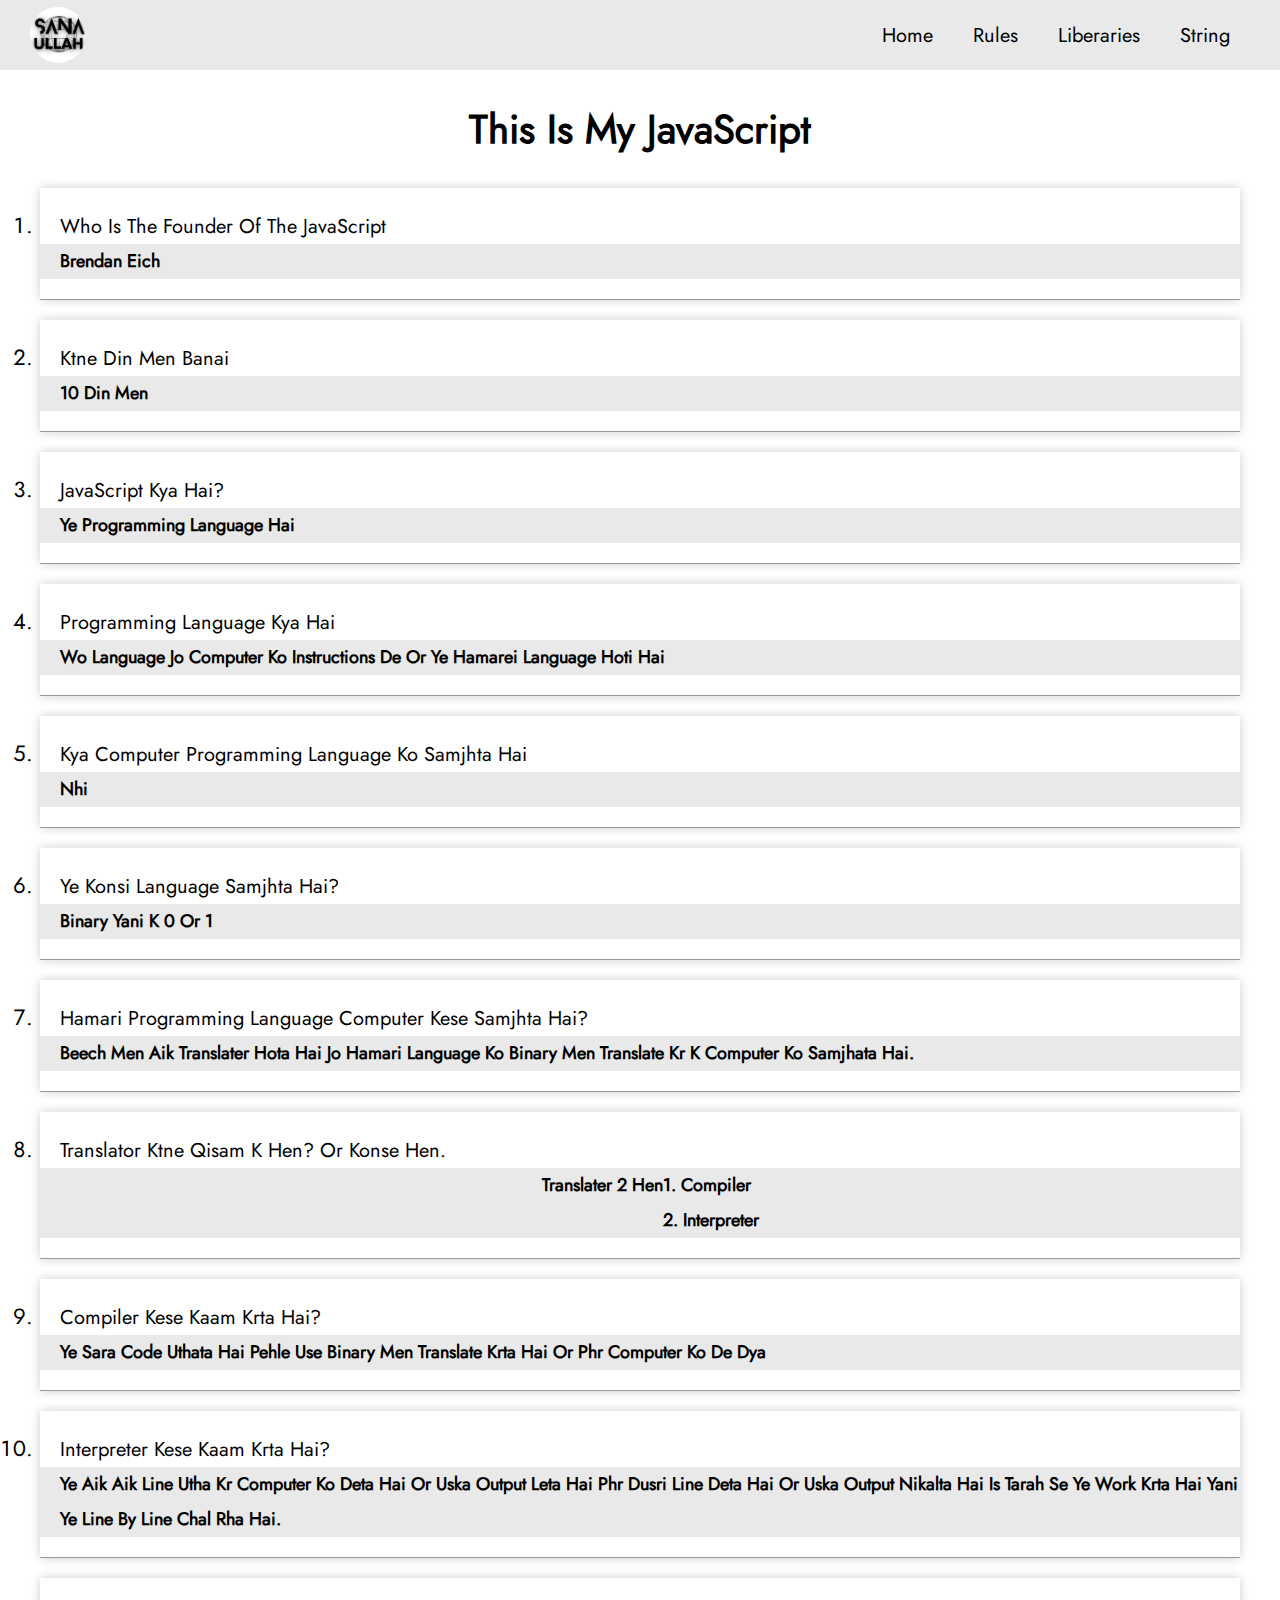
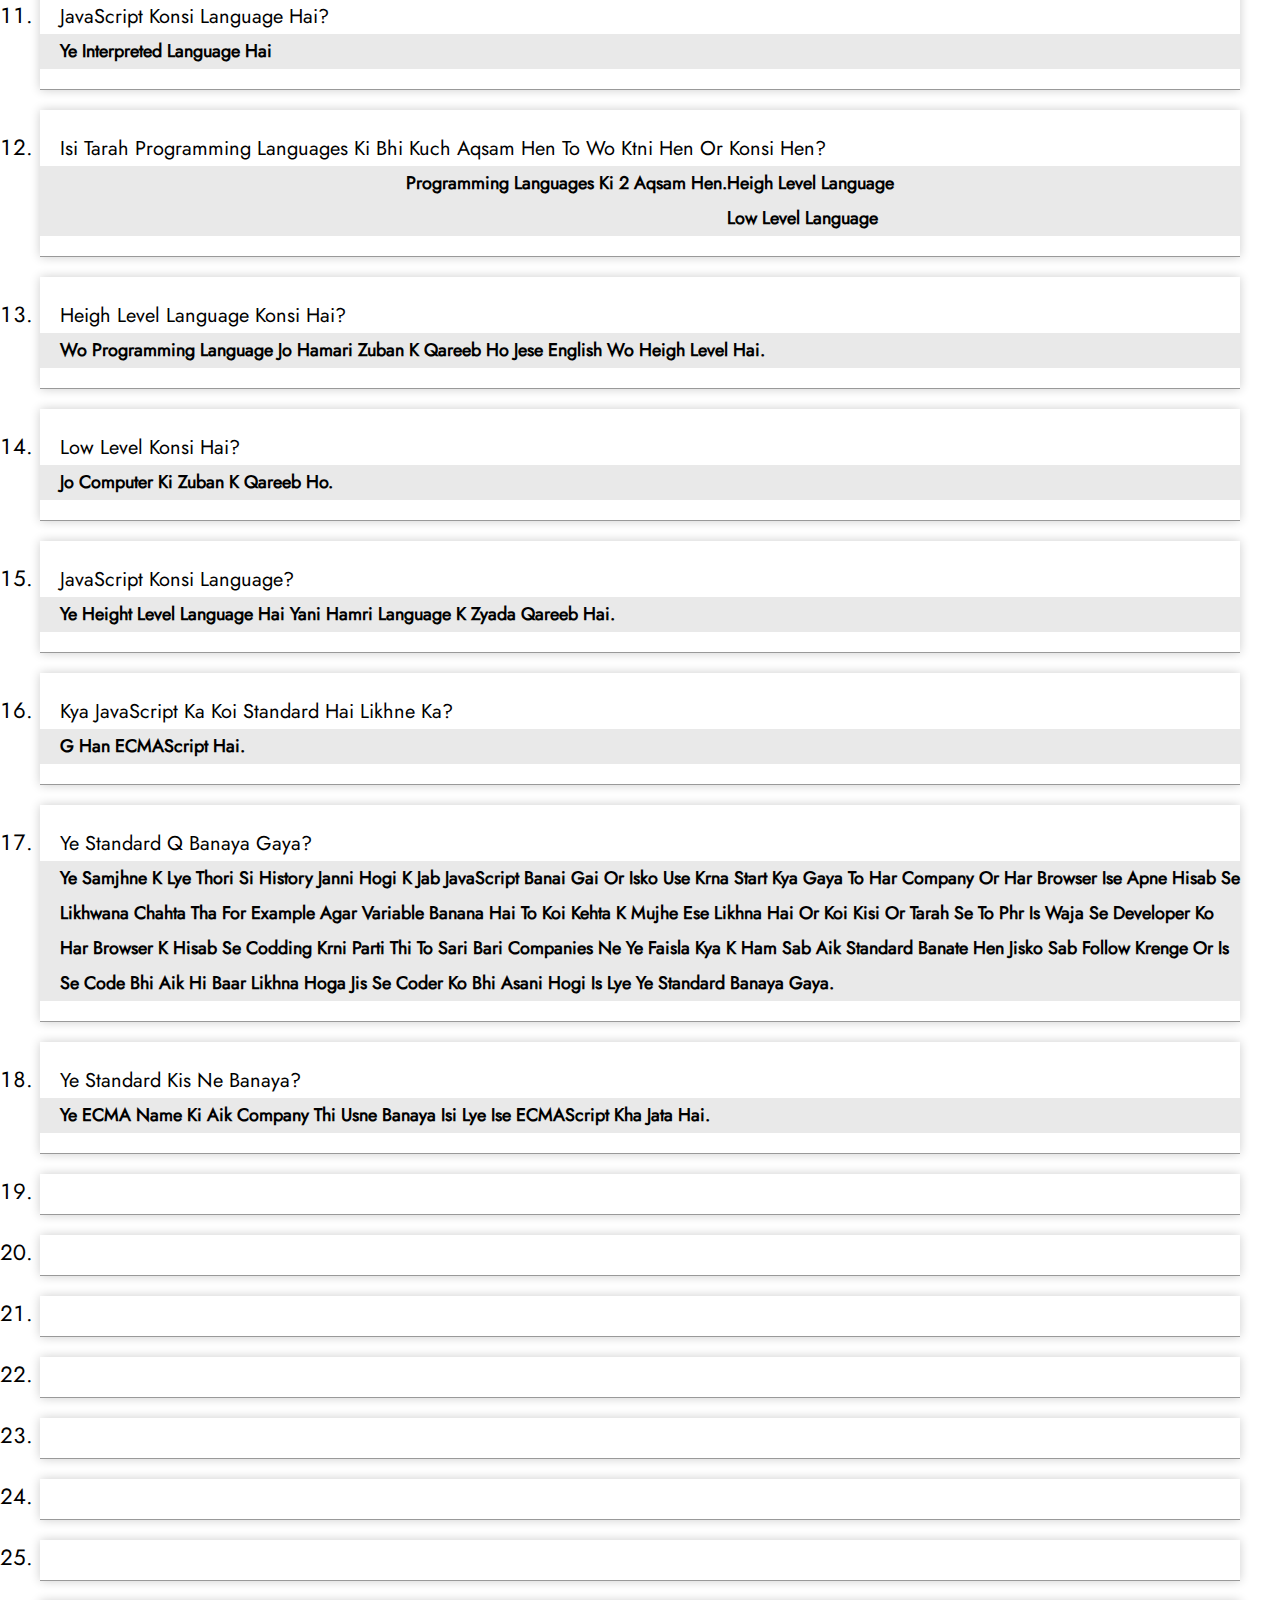
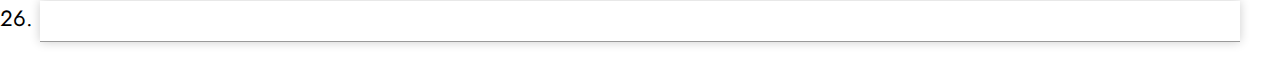
==== index.html @ 21ee065d "the structure of rules page is changed" ====
<!DOCTYPE html>
<html>
  <head>
    <meta charset="utf-8" />
    <meta name="viewport" content="width=device-width, initial-scale=1" />
    <title>My JavaScript</title>
    <!--!=== facicon link ===-->
    <link
      rel="shortcut icon"
      href="./assets/images/favIcon2.png"
      type="image/x-icon"
    />

    <!--!=== fontawesome cdn link ===-->
    <link
      rel="stylesheet"
      href="https://cdnjs.cloudflare.com/ajax/libs/font-awesome/6.5.1/css/all.min.css"
      integrity="sha512-DTOQO9RWCH3ppGqcWaEA1BIZOC6xxalwEsw9c2QQeAIftl+Vegovlnee1c9QX4TctnWMn13TZye+giMm8e2LwA=="
      crossorigin="anonymous"
      referrerpolicy="no-referrer"
    />
    <!--!=== style sheets link ===-->
    <link rel="stylesheet" href="./assets/style.css" />
    <link rel="stylesheet" href="./assets/responsive.css" />
  </head>
  <body>
    <!--!====== header section starts =====-->
    <header class="header p-relative d-flex jc-between al-center">
      <!--todo=== logo ===-->
      <div class="logo">
        <img
          src="./assets/images/logo.png"
          alt="this is my javasript website's logo"
          width="100% "
          height="100%"
        />
      </div>
      <!--todo=== toggle btns ===-->
      <div class="toggle-btns d-none">
        <i class="d-none fa-solid fa-bars menu-bar"></i>
        <i class="d-none fa-solid fa-xmark cancel-btn"></i>
      </div>
      <!--todo=== navbar links ===-->
      <nav class="navbar d-flex jc-center al-center">
        <a class="d-flex al-center jc-center" href="./index.html">home</a>
        <a class="d-flex al-center jc-center" href="./rules.html">rules</a>
        <a class="d-flex al-center jc-center" href="./liberaries.html"
          >liberaries</a
        >
        <a class="d-flex al-center jc-center" href="./string.html">String</a>
      </nav>
    </header>
    <!--!====== next section starts =====-->
    <main class="main-container">
      <h1 class="txt-center">This is My JavaScript</h1>

      <ol>
        <!--!== question 1 ===-->

        <li class="br-radius-6">
          <p class="d-flex al-center question">
            Who is the founder of the JavaScript
          </p>
          <p class="d-flex al-center answer"><strong>brendan eich</strong></p>
        </li>

        <!--!== question 2 ===-->
        <li class="br-radius-6">
          <p class="question d-flex al-center">ktne din men banai</p>
          <p class="answer d-flex al-center">10 din men</p>
        </li>

        <!--!== question 3 ===-->
        <li class="br-radius-6">
          <p class="question d-flex al-center">JavaScript kya hai?</p>
          <p class="answer d-flex al-center">ye programming language hai</p>
        </li>

        <!--!== question 4 ===-->
        <li class="br-radius-6">
          <p class="question d-flex al-center">programming language kya hai</p>
          <p class="answer d-flex al-center">
            wo language jo computer ko instructions de or ye hamarei language
            hoti hai
          </p>
        </li>

        <!--!== question 5 ===-->
        <li class="br-radius-6">
          <p class="question d-flex al-center">
            kya computer programming language ko samjhta hai
          </p>
          <p class="answer d-flex al-center">nhi</p>
        </li>

        <!--!== question 6 ===-->
        <li class="br-radius-6">
          <p class="question d-flex al-center">
            ye konsi language samjhta hai?
          </p>
          <p class="answer d-flex al-center">binary yani k 0 or 1</p>
        </li>

        <!--!== question 7 ===-->
        <li class="br-radius-6">
          <p class="question d-flex al-center">
            hamari programming language computer kese samjhta hai?
          </p>
          <p class="answer d-flex al-center">
            beech men aik translater hota hai jo hamari language ko binary men
            translate kr k computer ko samjhata hai.
          </p>
        </li>

        <!--!== question 8 ===-->
        <li class="br-radius-6">
          <p class="question d-flex al-center">
            translator ktne qisam k hen? or konse hen.
          </p>
          <p class="answer d-flex jc-center dir-col">
            <span>translater 2 hen</span>
            1. compiler<br />
            2. interpreter
          </p>
        </li>

        <!--!== question 9 ===-->
        <li class="br-radius-6">
          <p class="question d-flex al-center">compiler kese kaam krta hai?</p>
          <p class="answer d-flex al-center">
            ye sara code uthata hai pehle use binary men translate krta hai or
            phr computer ko de dya
          </p>
        </li>

        <!--!== question 10 ===-->
        <li class="br-radius-6">
          <p class="question d-flex al-center">
            interpreter kese kaam krta hai?
          </p>
          <p class="answer d-flex al-center">
            ye aik aik line utha kr computer ko deta hai or uska output leta hai
            phr dusri line deta hai or uska output nikalta hai is tarah se ye
            work krta hai yani ye line by line chal rha hai.
          </p>
        </li>

        <!--!== question 11 ===-->
        <li class="br-radius-6">
          <p class="question d-flex al-center">
            JavaScript konsi language hai?
          </p>
          <p class="answer d-flex al-center">ye interpreted language hai</p>
        </li>

        <!--!== question 12 ===-->
        <li class="br-radius-6">
          <p class="question d-flex al-center">
            isi tarah programming languages ki bhi kuch aqsam hen to wo ktni hen
            or konsi hen?
          </p>
          <p class="answer d-flex jc-center dir-col">
            <span>programming languages ki 2 aqsam hen.</span>
            heigh level language<br />
            low level language
          </p>
        </li>

        <!--!== question 13 ===-->
        <li class="br-radius-6">
          <p class="question d-flex al-center">
            heigh level language konsi hai?
          </p>
          <p class="answer d-flex al-center">
            wo programming language jo hamari zuban k qareeb ho jese english wo
            heigh level hai.
          </p>
        </li>

        <!--!== question 14 ===-->
        <li class="br-radius-6">
          <p class="question d-flex al-center">low level konsi hai?</p>
          <p class="answer d-flex al-center">
            jo computer ki zuban k qareeb ho.
          </p>
        </li>

        <!--!== question 15 ===-->
        <li class="br-radius-6">
          <p class="question d-flex al-center">JavaScript konsi language?</p>
          <p class="answer d-flex al-center">
            ye height level language hai yani hamri language k zyada qareeb hai.
          </p>
        </li>

        <!--!== question 16 ===-->
        <li class="br-radius-6">
          <p class="question d-flex al-center">
            kya JavaScript ka koi standard hai likhne ka?
          </p>
          <p class="answer d-flex al-center">g han ECMAScript hai.</p>
        </li>

        <!--!== question 17 ===-->

        <li class="br-radius-6">
          <p class="question d-flex al-center">ye standard q banaya gaya?</p>
          <p class="answer d-flex al-center">
            ye samjhne k lye thori si history janni hogi k jab JavaScript banai
            gai or isko use krna start kya gaya to har company or har browser
            ise apne hisab se likhwana chahta tha for example agar variable
            banana hai to koi kehta k mujhe ese likhna hai or koi kisi or tarah
            se to phr is waja se developer ko har browser k hisab se codding
            krni parti thi to sari bari companies ne ye faisla kya k ham sab aik
            standard banate hen jisko sab follow krenge or is se code bhi aik hi
            baar likhna hoga jis se coder ko bhi asani hogi is lye ye standard
            banaya gaya.
          </p>
        </li>

        <!--!== question 18 ===-->
        <li class="br-radius-6">
          <p class="question d-flex al-center">ye standard kis ne banaya?</p>
          <p class="answer d-flex al-center">
            ye ECMA name ki aik company thi usne banaya isi lye ise ECMAScript
            kha jata hai.
          </p>
        </li>

        <!--!== question 19 ===-->
        <li class="br-radius-6">
          <p class="question d-flex al-center"></p>
          <p class="answer d-flex al-center"></p>
        </li>

        <!--!== question 20 ===-->
        <li class="br-radius-6">
          <p class="question d-flex al-center"></p>
          <p class="answer d-flex al-center"></p>
        </li>

        <!--!== question 21 ===-->
        <li class="br-radius-6">
          <p class="question d-flex al-center"></p>
          <p class="answer d-flex al-center"></p>
        </li>

        <!--!== question 22 ===-->
        <li class="br-radius-6">
          <p class="question d-flex al-center"></p>
          <p class="answer d-flex al-center"></p>
        </li>

        <!--!== question 23 ===-->
        <li class="br-radius-6">
          <p class="question d-flex al-center"></p>
          <p class="answer d-flex al-center"></p>
        </li>

        <!--!== question 24 ===-->
        <li class="br-radius-6">
          <p class="question d-flex al-center"></p>
          <p class="answer d-flex al-center"></p>
        </li>

        <!--!== question 25 ===-->
        <li class="br-radius-6">
          <p class="question d-flex al-center"></p>
          <p class="answer d-flex al-center"></p>
        </li>

        <!--!== question 26 ===-->
        <li class="br-radius-6">
          <p class="question d-flex al-center"></p>
          <p class="answer d-flex al-center"></p>
        </li>
      </ol>
    </main>

    <!--!====== script section starts =====-->
    <script src="./assets/app.js"></script>
  </body>
</html>
---- assets/style.css ----
/*!====== base styling  ======*/
@font-face {
  font-family: "jost";
  src: url(./Jost-Regular.ttf);
}

html {
  font-size: 62.5%;
}

body {
  padding: 0 4rem;
}

* {
  margin: 0%;
  padding: 0%;
  box-sizing: border-box;
  text-decoration: none;
  scroll-behavior: smooth;
  list-style-position: outside;
  font-family: "jost";
  text-transform: capitalize;
}

/*!====== reuseable code ======*/

.d-flex {
  display: flex;
}

.jc-center {
  justify-content: center;
}
.al-center {
  align-items: center;
}

.jc-between {
  justify-content: space-between;
}

.txt-center {
  text-align: center;
}

.d-none {
  display: none;
}

.p-relative {
  position: relative;
}

.main-container {
  margin-top: 10rem;
}

h1 {
  font-size: 4rem;
  margin-bottom: 3rem;
}

a {
  height: 100%;
  color: #000;
  font-size: 2rem;
  padding: 0 2rem;
}

a:hover {
  background-color: rgba(200, 200, 200, 0.4);
}

ul > li,
dd,
.header {
  background-color: Rgb(233, 233, 233);
}

/*!====== header styling starts ======*/
.header {
  position: fixed;
  top: 0%;
  left: 0%;
  width: 100%;
  height: 7rem;
  padding: 0 3rem;
  z-index: 1;
}

.logo {
  height: 80%;
  background: transparent;
  overflow: hidden;
  border-radius: 50%;
  -webkit-border-radius: 50%;
  -moz-border-radius: 50%;
  -ms-border-radius: 50%;
  -o-border-radius: 50%;
}

.toggle-btns {
  font-size: 2rem;
  cursor: pointer;
}

.navbar {
  overflow-x: hidden;
  height: 100%;
}

/*!====== main content styling  ======*/
/*?=== questions ===*/

ol > li,
dt,
dd {
  box-shadow: 0 0 10px rgba(0, 0, 0, 0.2);
  line-height: 35px;
  padding: 2rem 0rem;
  margin-bottom: 2rem;
  border-bottom: 1px solid rgba(0, 0, 0, 0.4);
}

dt {
  font-weight: bold;
  font-size: 2.5rem;
  margin: 0;
}

dd {
  background-color: rgba(200, 200, 200, 0.1);
  padding: 1rem 0 0 0;
}
ol li,
dd {
  font-size: 2.2rem;
}
/*?=== answers ===*/
ul > li,
dd {
  font-size: 1.8rem;
  border-bottom: 1px solid rgba(0, 0, 0, 0.2);
  font-weight: 600;
  padding: 1rem;
  margin-top: 1rem;
  list-style: none;
}
ul > li:last-child {
  border: none;
}

.wrapper {
  box-shadow: 0 0 10px rgba(0, 0, 0, 0.2);
  padding: 1rem 2rem;
}

.question {
  font-size: 2rem;
}
.answer {
  font-size: 1.8rem;
  font-weight: bold;
  background-color: Rgb(233, 233, 233);
}

.question,
.answer {
  padding-left: 2rem;
}
---- assets/responsive.css ----
@media (width <= 860px) {
  .header,
  .navbar {
    background-color: rgba(230, 230, 230, 1);
  }
  .toggle-btns,
  .menu-bar {
    display: block;
  }
  .show .menu-bar {
    display: none;
  }
  .show .cancel-btn {
    display: block;
  }
  .navbar {
    border-top: 1px solid rgba(0, 0, 0, 0.2);
    position: absolute;
    top: 7rem;
    right: 0%;
    width: 0%;
    height: calc(100vh - 7rem);
    flex-direction: column;
    align-items: start;
    justify-content: start;
    overflow-y: scroll;
    transition: all 0.2s linear;
    -webkit-transition: all 0.2s linear;
    -moz-transition: all 0.2s linear;
    -ms-transition: all 0.2s linear;
    -o-transition: all 0.2s linear;
  }

  .show .navbar {
    width: 50%;
  }

  .navbar a {
    white-space: nowrap;
    justify-content: start;
    width: 100%;
    height: auto;
    padding: 1rem 2rem;
    border-bottom: 1px solid rgba(0, 0, 0, 0.2);
  }
}

@media (width <= 530px) {
  .show .navbar {
    width: 70%;
  }
  h1 {
    font-size: 3rem;
  }
}

@media (width <= 360px) {
  .show .navbar {
    width: 90%;
  }
}
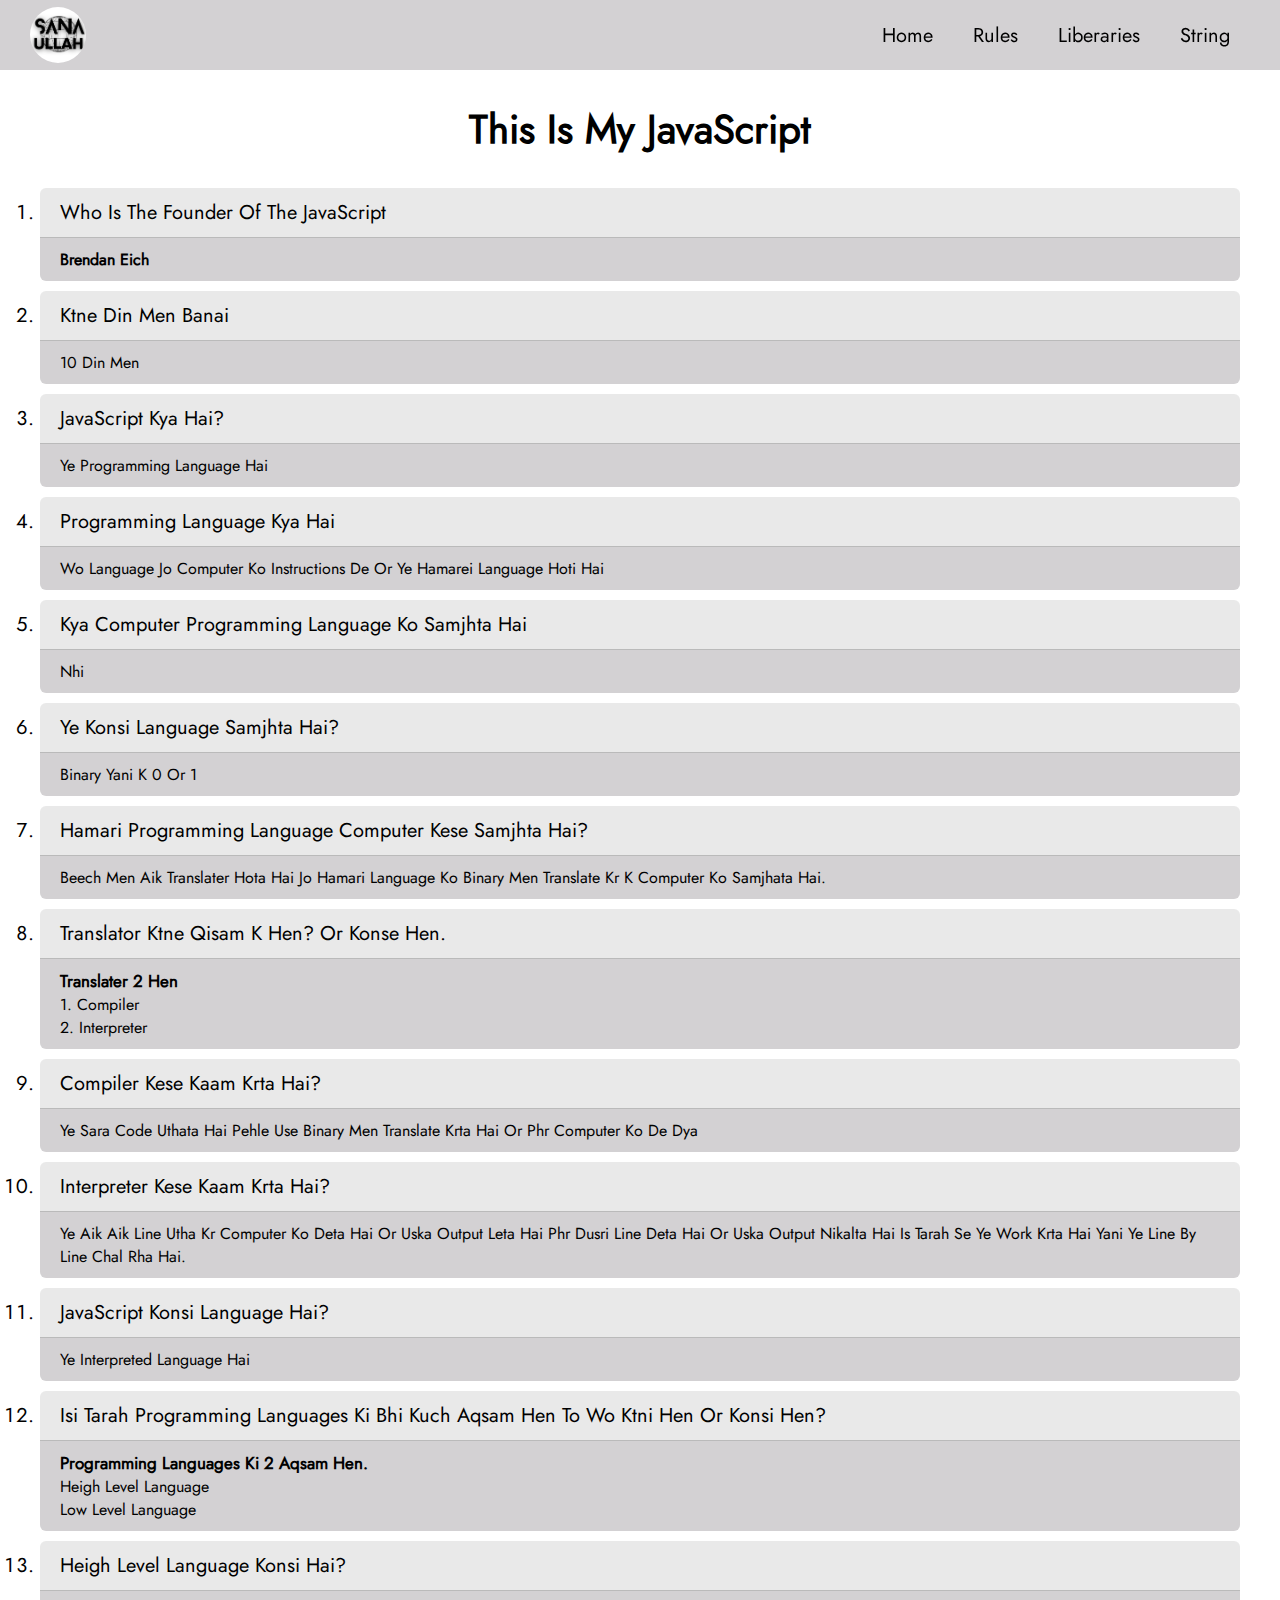
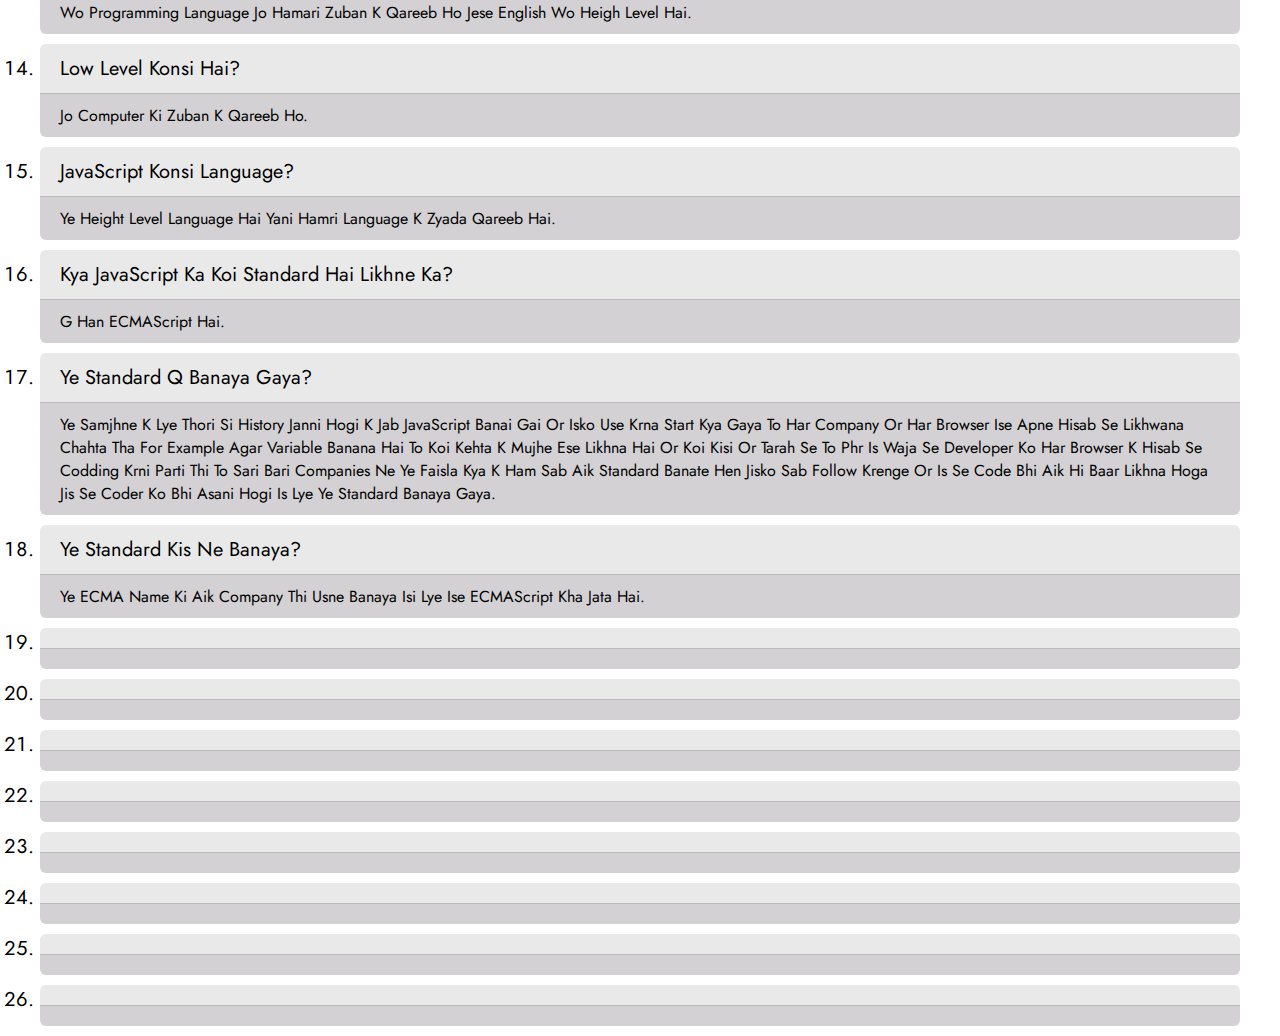
==== commit a6296605: "border radius class is removed from lists and has added to the question and answer class by css" ====
--- a/index.html
+++ b/index.html
@@ -57,7 +57,7 @@
       <ol>
         <!--!== question 1 ===-->
 
-        <li class="br-radius-6">
+        <li>
           <p class="d-flex al-center question">
             Who is the founder of the JavaScript
           </p>
@@ -65,19 +65,19 @@
         </li>
 
         <!--!== question 2 ===-->
-        <li class="br-radius-6">
+        <li>
           <p class="question d-flex al-center">ktne din men banai</p>
           <p class="answer d-flex al-center">10 din men</p>
         </li>
 
         <!--!== question 3 ===-->
-        <li class="br-radius-6">
+        <li>
           <p class="question d-flex al-center">JavaScript kya hai?</p>
           <p class="answer d-flex al-center">ye programming language hai</p>
         </li>
 
         <!--!== question 4 ===-->
-        <li class="br-radius-6">
+        <li>
           <p class="question d-flex al-center">programming language kya hai</p>
           <p class="answer d-flex al-center">
             wo language jo computer ko instructions de or ye hamarei language
@@ -86,7 +86,7 @@
         </li>
 
         <!--!== question 5 ===-->
-        <li class="br-radius-6">
+        <li>
           <p class="question d-flex al-center">
             kya computer programming language ko samjhta hai
           </p>
@@ -94,7 +94,7 @@
         </li>
 
         <!--!== question 6 ===-->
-        <li class="br-radius-6">
+        <li>
           <p class="question d-flex al-center">
             ye konsi language samjhta hai?
           </p>
@@ -102,7 +102,7 @@
         </li>
 
         <!--!== question 7 ===-->
-        <li class="br-radius-6">
+        <li>
           <p class="question d-flex al-center">
             hamari programming language computer kese samjhta hai?
           </p>
@@ -113,7 +113,7 @@
         </li>
 
         <!--!== question 8 ===-->
-        <li class="br-radius-6">
+        <li>
           <p class="question d-flex al-center">
             translator ktne qisam k hen? or konse hen.
           </p>
@@ -125,7 +125,7 @@
         </li>
 
         <!--!== question 9 ===-->
-        <li class="br-radius-6">
+        <li>
           <p class="question d-flex al-center">compiler kese kaam krta hai?</p>
           <p class="answer d-flex al-center">
             ye sara code uthata hai pehle use binary men translate krta hai or
@@ -134,7 +134,7 @@
         </li>
 
         <!--!== question 10 ===-->
-        <li class="br-radius-6">
+        <li>
           <p class="question d-flex al-center">
             interpreter kese kaam krta hai?
           </p>
@@ -146,7 +146,7 @@
         </li>
 
         <!--!== question 11 ===-->
-        <li class="br-radius-6">
+        <li>
           <p class="question d-flex al-center">
             JavaScript konsi language hai?
           </p>
@@ -154,7 +154,7 @@
         </li>
 
         <!--!== question 12 ===-->
-        <li class="br-radius-6">
+        <li>
           <p class="question d-flex al-center">
             isi tarah programming languages ki bhi kuch aqsam hen to wo ktni hen
             or konsi hen?
@@ -167,7 +167,7 @@
         </li>
 
         <!--!== question 13 ===-->
-        <li class="br-radius-6">
+        <li>
           <p class="question d-flex al-center">
             heigh level language konsi hai?
           </p>
@@ -178,7 +178,7 @@
         </li>
 
         <!--!== question 14 ===-->
-        <li class="br-radius-6">
+        <li>
           <p class="question d-flex al-center">low level konsi hai?</p>
           <p class="answer d-flex al-center">
             jo computer ki zuban k qareeb ho.
@@ -186,7 +186,7 @@
         </li>
 
         <!--!== question 15 ===-->
-        <li class="br-radius-6">
+        <li>
           <p class="question d-flex al-center">JavaScript konsi language?</p>
           <p class="answer d-flex al-center">
             ye height level language hai yani hamri language k zyada qareeb hai.
@@ -194,7 +194,7 @@
         </li>
 
         <!--!== question 16 ===-->
-        <li class="br-radius-6">
+        <li>
           <p class="question d-flex al-center">
             kya JavaScript ka koi standard hai likhne ka?
           </p>
@@ -203,7 +203,7 @@
 
         <!--!== question 17 ===-->
 
-        <li class="br-radius-6">
+        <li>
           <p class="question d-flex al-center">ye standard q banaya gaya?</p>
           <p class="answer d-flex al-center">
             ye samjhne k lye thori si history janni hogi k jab JavaScript banai
@@ -219,7 +219,7 @@
         </li>
 
         <!--!== question 18 ===-->
-        <li class="br-radius-6">
+        <li>
           <p class="question d-flex al-center">ye standard kis ne banaya?</p>
           <p class="answer d-flex al-center">
             ye ECMA name ki aik company thi usne banaya isi lye ise ECMAScript
@@ -228,49 +228,49 @@
         </li>
 
         <!--!== question 19 ===-->
-        <li class="br-radius-6">
+        <li>
           <p class="question d-flex al-center"></p>
           <p class="answer d-flex al-center"></p>
         </li>
 
         <!--!== question 20 ===-->
-        <li class="br-radius-6">
+        <li>
           <p class="question d-flex al-center"></p>
           <p class="answer d-flex al-center"></p>
         </li>
 
         <!--!== question 21 ===-->
-        <li class="br-radius-6">
+        <li>
           <p class="question d-flex al-center"></p>
           <p class="answer d-flex al-center"></p>
         </li>
 
         <!--!== question 22 ===-->
-        <li class="br-radius-6">
+        <li>
           <p class="question d-flex al-center"></p>
           <p class="answer d-flex al-center"></p>
         </li>
 
         <!--!== question 23 ===-->
-        <li class="br-radius-6">
+        <li>
           <p class="question d-flex al-center"></p>
           <p class="answer d-flex al-center"></p>
         </li>
 
         <!--!== question 24 ===-->
-        <li class="br-radius-6">
+        <li>
           <p class="question d-flex al-center"></p>
           <p class="answer d-flex al-center"></p>
         </li>
 
         <!--!== question 25 ===-->
-        <li class="br-radius-6">
+        <li>
           <p class="question d-flex al-center"></p>
           <p class="answer d-flex al-center"></p>
         </li>
 
         <!--!== question 26 ===-->
-        <li class="br-radius-6">
+        <li>
           <p class="question d-flex al-center"></p>
           <p class="answer d-flex al-center"></p>
         </li>
--- a/assets/style.css
+++ b/assets/style.css
@@ -2,6 +2,12 @@
 @font-face {
   font-family: "jost";
   src: url(./Jost-Regular.ttf);
+}
+
+:root {
+  --mainColor1: Rgb(233, 233, 233);
+  --mainColor2: rgba(192, 190, 192, 0.7);
+  --lightBg: rgba(200, 200, 200, 0.1);
 }
 
 html {
@@ -18,7 +24,6 @@
   box-sizing: border-box;
   text-decoration: none;
   scroll-behavior: smooth;
-  list-style-position: outside;
   font-family: "jost";
   text-transform: capitalize;
 }
@@ -38,6 +43,10 @@
 
 .jc-between {
   justify-content: space-between;
+}
+
+.dir-col {
+  flex-direction: column;
 }
 
 .txt-center {
@@ -61,25 +70,17 @@
   margin-bottom: 3rem;
 }
 
-a {
-  height: 100%;
-  color: #000;
-  font-size: 2rem;
-  padding: 0 2rem;
-}
-
-a:hover {
-  background-color: rgba(200, 200, 200, 0.4);
-}
-
-ul > li,
-dd,
-.header {
-  background-color: Rgb(233, 233, 233);
+.br-radius-6 {
+  border-radius: 0.6rem;
+  -webkit-border-radius: 0.6rem;
+  -moz-border-radius: 0.6rem;
+  -ms-border-radius: 0.6rem;
+  -o-border-radius: 0.6rem;
 }
 
 /*!====== header styling starts ======*/
 .header {
+  background-color: var(--mainColor2);
   position: fixed;
   top: 0%;
   left: 0%;
@@ -110,62 +111,47 @@
   height: 100%;
 }
 
+a {
+  height: 100%;
+  color: #000;
+  font-size: 2rem;
+  padding: 0 2rem;
+}
+
+a:hover {
+  background-color: rgba(200, 200, 200, 0.4);
+}
+
 /*!====== main content styling  ======*/
 /*?=== questions ===*/
 
-ol > li,
-dt,
-dd {
-  box-shadow: 0 0 10px rgba(0, 0, 0, 0.2);
-  line-height: 35px;
-  padding: 2rem 0rem;
-  margin-bottom: 2rem;
-  border-bottom: 1px solid rgba(0, 0, 0, 0.4);
+ol > li {
+  font-size: 2rem;
+  margin-bottom: 1rem;
 }
 
-dt {
-  font-weight: bold;
-  font-size: 2.5rem;
-  margin: 0;
-}
-
-dd {
-  background-color: rgba(200, 200, 200, 0.1);
-  padding: 1rem 0 0 0;
-}
-ol li,
-dd {
-  font-size: 2.2rem;
-}
 /*?=== answers ===*/
-ul > li,
-dd {
-  font-size: 1.8rem;
-  border-bottom: 1px solid rgba(0, 0, 0, 0.2);
-  font-weight: 600;
-  padding: 1rem;
-  margin-top: 1rem;
-  list-style: none;
-}
-ul > li:last-child {
-  border: none;
-}
-
-.wrapper {
-  box-shadow: 0 0 10px rgba(0, 0, 0, 0.2);
-  padding: 1rem 2rem;
-}
 
 .question {
-  font-size: 2rem;
+  border-bottom: 1px solid rgba(0, 0, 0, 0.2);
+  background-color: var(--mainColor1);
+  border-top-left-radius: 0.6rem;
+  border-top-right-radius: 0.6rem;
 }
 .answer {
-  font-size: 1.8rem;
-  font-weight: bold;
-  background-color: Rgb(233, 233, 233);
+  font-size: 1.6rem;
+  background-color: var(--mainColor2);
+  border-bottom-left-radius: 0.6rem;
+  border-bottom-right-radius: 0.6rem;
 }
 
 .question,
 .answer {
-  padding-left: 2rem;
+  height: 100%;
+  padding: 1rem 2rem;
 }
+
+.answer span {
+  font-size: 1.7rem;
+  font-weight: bold;
+}
--- a/assets/responsive.css
+++ b/assets/responsive.css
@@ -46,6 +46,13 @@
 }
 
 @media (width <= 530px) {
+  body {
+    padding: 0 1rem 0 4rem;
+  }
+  ol > li {
+    font-size: 1.8rem;
+  }
+
   .show .navbar {
     width: 70%;
   }
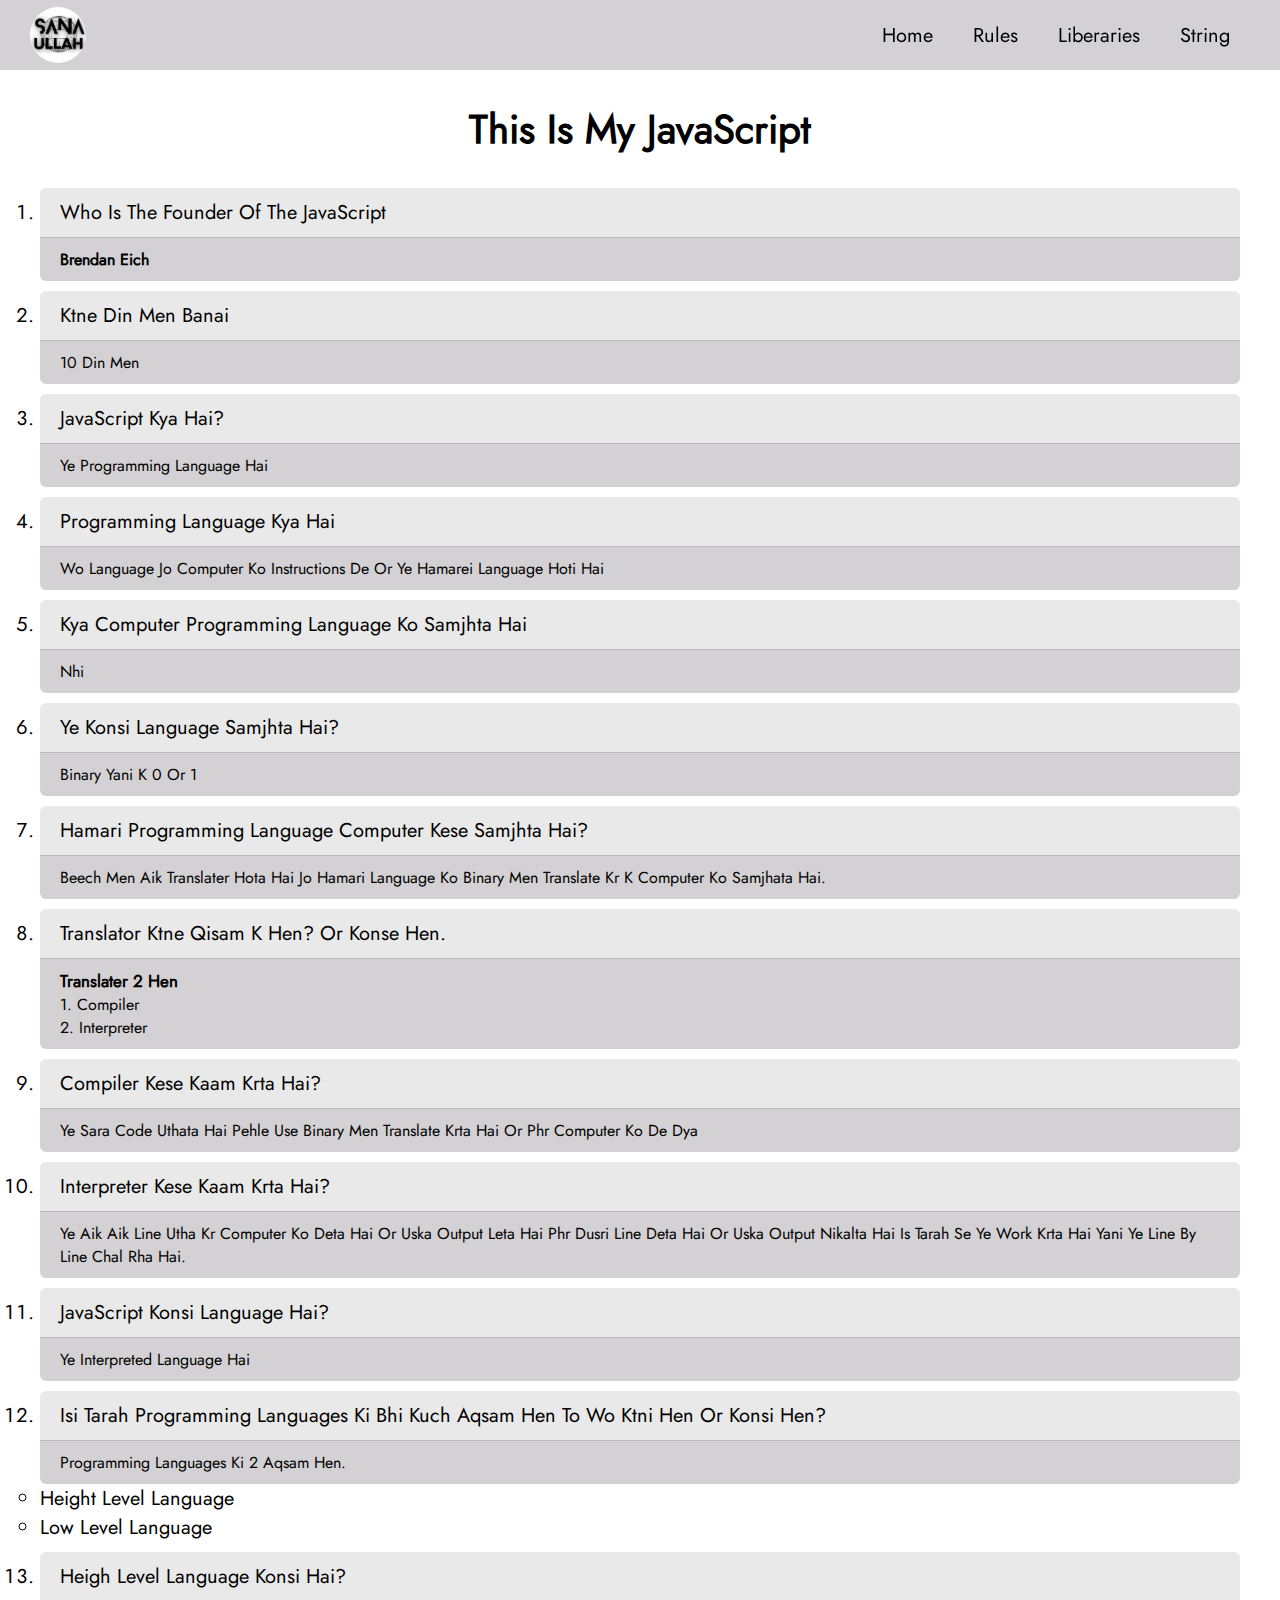
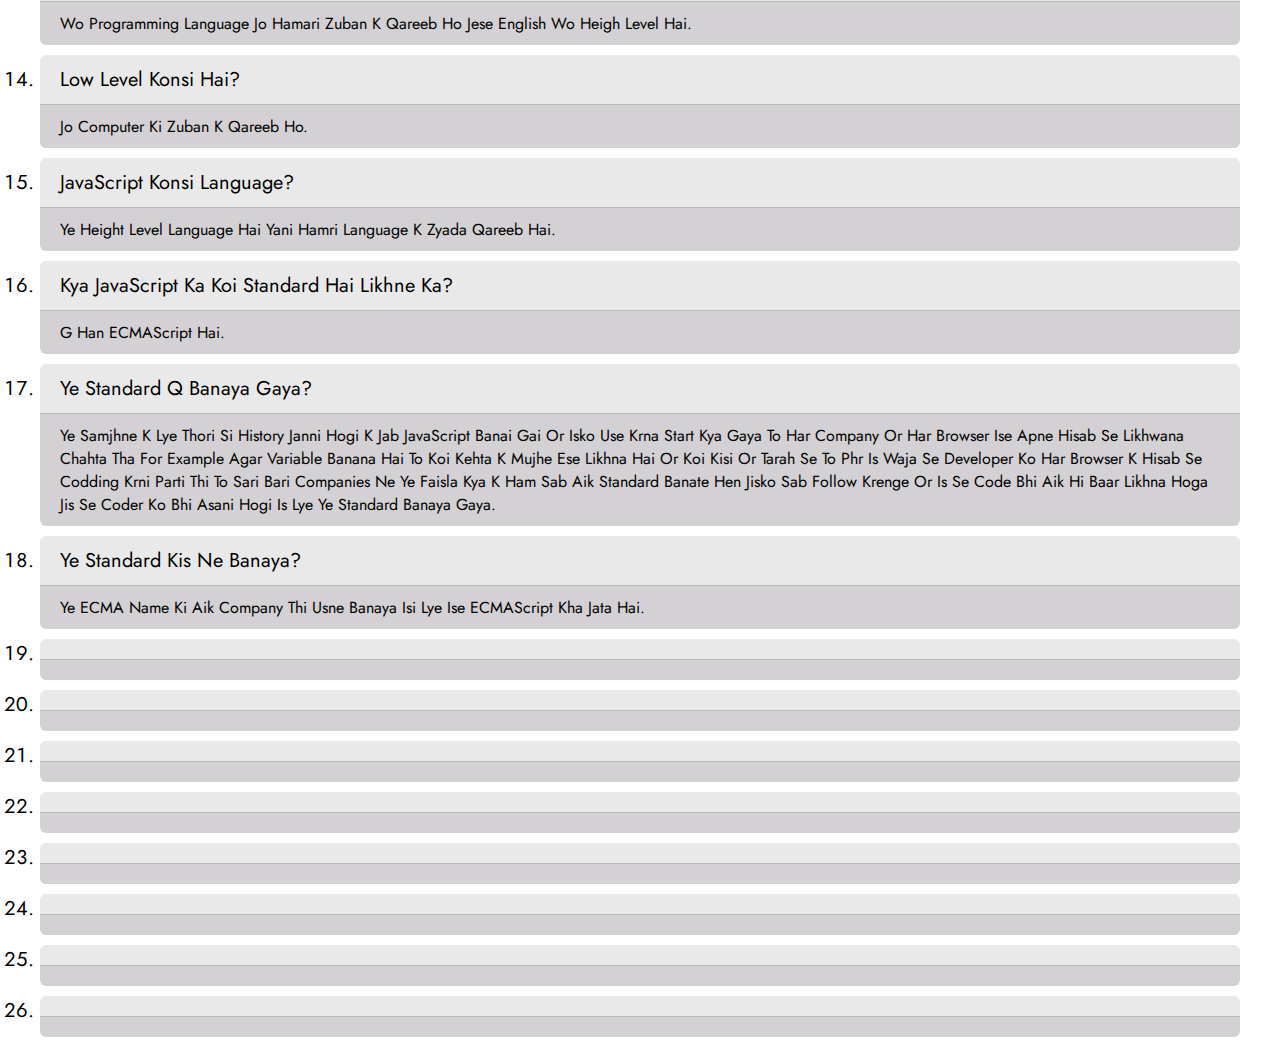
==== commit 386c23c4: "borderr radius class is added again to the list items" ====
--- a/index.html
+++ b/index.html
@@ -57,7 +57,7 @@
       <ol>
         <!--!== question 1 ===-->
 
-        <li>
+        <li class="br-radius-6">
           <p class="d-flex al-center question">
             Who is the founder of the JavaScript
           </p>
@@ -65,19 +65,19 @@
         </li>
 
         <!--!== question 2 ===-->
-        <li>
+        <li class="br-radius-6">
           <p class="question d-flex al-center">ktne din men banai</p>
           <p class="answer d-flex al-center">10 din men</p>
         </li>
 
         <!--!== question 3 ===-->
-        <li>
+        <li class="br-radius-6">
           <p class="question d-flex al-center">JavaScript kya hai?</p>
           <p class="answer d-flex al-center">ye programming language hai</p>
         </li>
 
         <!--!== question 4 ===-->
-        <li>
+        <li class="br-radius-6">
           <p class="question d-flex al-center">programming language kya hai</p>
           <p class="answer d-flex al-center">
             wo language jo computer ko instructions de or ye hamarei language
@@ -86,7 +86,7 @@
         </li>
 
         <!--!== question 5 ===-->
-        <li>
+        <li class="br-radius-6">
           <p class="question d-flex al-center">
             kya computer programming language ko samjhta hai
           </p>
@@ -94,7 +94,7 @@
         </li>
 
         <!--!== question 6 ===-->
-        <li>
+        <li class="br-radius-6">
           <p class="question d-flex al-center">
             ye konsi language samjhta hai?
           </p>
@@ -102,7 +102,7 @@
         </li>
 
         <!--!== question 7 ===-->
-        <li>
+        <li class="br-radius-6">
           <p class="question d-flex al-center">
             hamari programming language computer kese samjhta hai?
           </p>
@@ -113,7 +113,7 @@
         </li>
 
         <!--!== question 8 ===-->
-        <li>
+        <li class="br-radius-6">
           <p class="question d-flex al-center">
             translator ktne qisam k hen? or konse hen.
           </p>
@@ -125,7 +125,7 @@
         </li>
 
         <!--!== question 9 ===-->
-        <li>
+        <li class="br-radius-6">
           <p class="question d-flex al-center">compiler kese kaam krta hai?</p>
           <p class="answer d-flex al-center">
             ye sara code uthata hai pehle use binary men translate krta hai or
@@ -134,7 +134,7 @@
         </li>
 
         <!--!== question 10 ===-->
-        <li>
+        <li class="br-radius-6">
           <p class="question d-flex al-center">
             interpreter kese kaam krta hai?
           </p>
@@ -146,7 +146,7 @@
         </li>
 
         <!--!== question 11 ===-->
-        <li>
+        <li class="br-radius-6">
           <p class="question d-flex al-center">
             JavaScript konsi language hai?
           </p>
@@ -154,20 +154,22 @@
         </li>
 
         <!--!== question 12 ===-->
-        <li>
+        <li class="br-radius-6">
           <p class="question d-flex al-center">
             isi tarah programming languages ki bhi kuch aqsam hen to wo ktni hen
             or konsi hen?
           </p>
           <p class="answer d-flex jc-center dir-col">
-            <span>programming languages ki 2 aqsam hen.</span>
-            heigh level language<br />
-            low level language
-          </p>
+            programming languages ki 2 aqsam hen.
+          </p>
+          <ul>
+            <li>height level language</li>
+            <li>low level language</li>
+          </ul>
         </li>
 
         <!--!== question 13 ===-->
-        <li>
+        <li class="br-radius-6">
           <p class="question d-flex al-center">
             heigh level language konsi hai?
           </p>
@@ -178,7 +180,7 @@
         </li>
 
         <!--!== question 14 ===-->
-        <li>
+        <li class="br-radius-6">
           <p class="question d-flex al-center">low level konsi hai?</p>
           <p class="answer d-flex al-center">
             jo computer ki zuban k qareeb ho.
@@ -186,7 +188,7 @@
         </li>
 
         <!--!== question 15 ===-->
-        <li>
+        <li class="br-radius-6">
           <p class="question d-flex al-center">JavaScript konsi language?</p>
           <p class="answer d-flex al-center">
             ye height level language hai yani hamri language k zyada qareeb hai.
@@ -194,7 +196,7 @@
         </li>
 
         <!--!== question 16 ===-->
-        <li>
+        <li class="br-radius-6">
           <p class="question d-flex al-center">
             kya JavaScript ka koi standard hai likhne ka?
           </p>
@@ -203,7 +205,7 @@
 
         <!--!== question 17 ===-->
 
-        <li>
+        <li class="br-radius-6">
           <p class="question d-flex al-center">ye standard q banaya gaya?</p>
           <p class="answer d-flex al-center">
             ye samjhne k lye thori si history janni hogi k jab JavaScript banai
@@ -219,7 +221,7 @@
         </li>
 
         <!--!== question 18 ===-->
-        <li>
+        <li class="br-radius-6">
           <p class="question d-flex al-center">ye standard kis ne banaya?</p>
           <p class="answer d-flex al-center">
             ye ECMA name ki aik company thi usne banaya isi lye ise ECMAScript
@@ -228,49 +230,49 @@
         </li>
 
         <!--!== question 19 ===-->
-        <li>
+        <li class="br-radius-6">
           <p class="question d-flex al-center"></p>
           <p class="answer d-flex al-center"></p>
         </li>
 
         <!--!== question 20 ===-->
-        <li>
+        <li class="br-radius-6">
           <p class="question d-flex al-center"></p>
           <p class="answer d-flex al-center"></p>
         </li>
 
         <!--!== question 21 ===-->
-        <li>
+        <li class="br-radius-6">
           <p class="question d-flex al-center"></p>
           <p class="answer d-flex al-center"></p>
         </li>
 
         <!--!== question 22 ===-->
-        <li>
+        <li class="br-radius-6">
           <p class="question d-flex al-center"></p>
           <p class="answer d-flex al-center"></p>
         </li>
 
         <!--!== question 23 ===-->
-        <li>
+        <li class="br-radius-6">
           <p class="question d-flex al-center"></p>
           <p class="answer d-flex al-center"></p>
         </li>
 
         <!--!== question 24 ===-->
-        <li>
+        <li class="br-radius-6">
           <p class="question d-flex al-center"></p>
           <p class="answer d-flex al-center"></p>
         </li>
 
         <!--!== question 25 ===-->
-        <li>
+        <li class="br-radius-6">
           <p class="question d-flex al-center"></p>
           <p class="answer d-flex al-center"></p>
         </li>
 
         <!--!== question 26 ===-->
-        <li>
+        <li class="br-radius-6">
           <p class="question d-flex al-center"></p>
           <p class="answer d-flex al-center"></p>
         </li>
--- a/assets/responsive.css
+++ b/assets/responsive.css
@@ -53,6 +53,11 @@
     font-size: 1.8rem;
   }
 
+  .question,
+  .answer {
+    padding: 1rem;
+  }
+
   .show .navbar {
     width: 70%;
   }
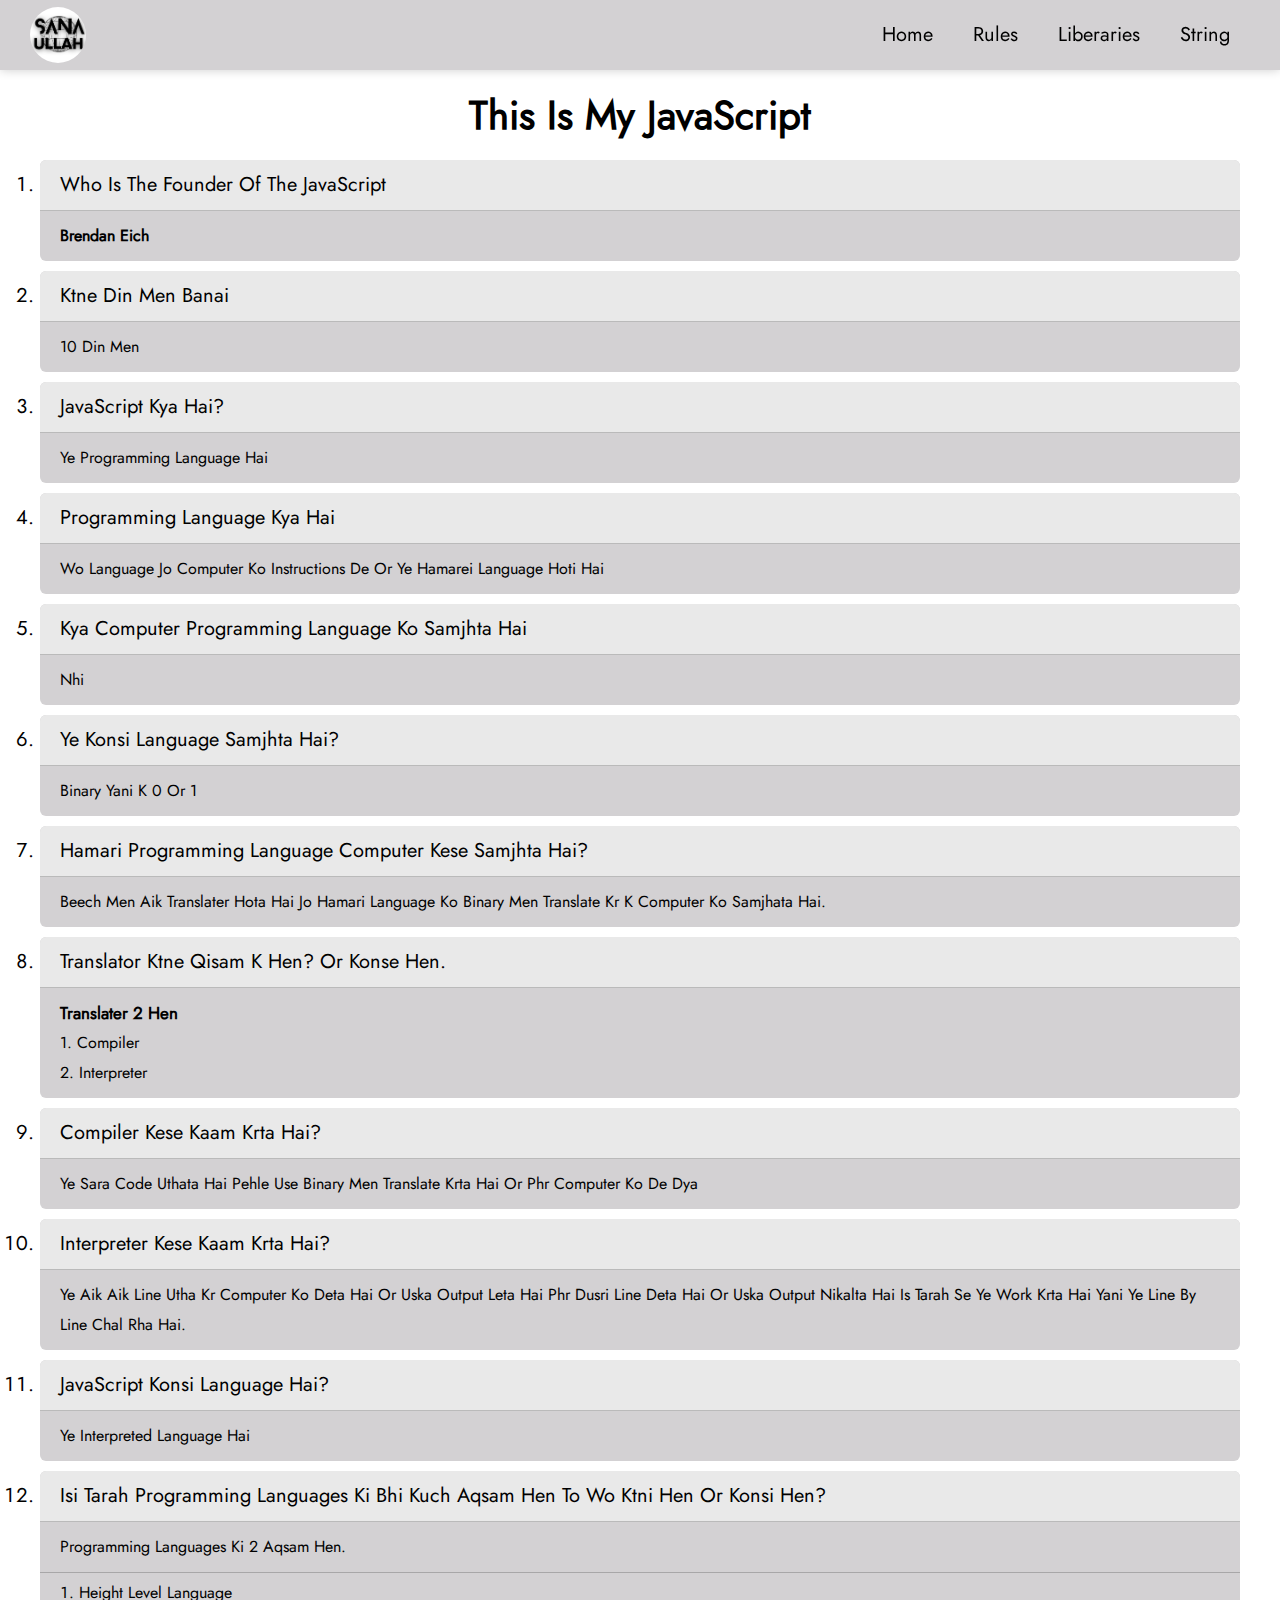
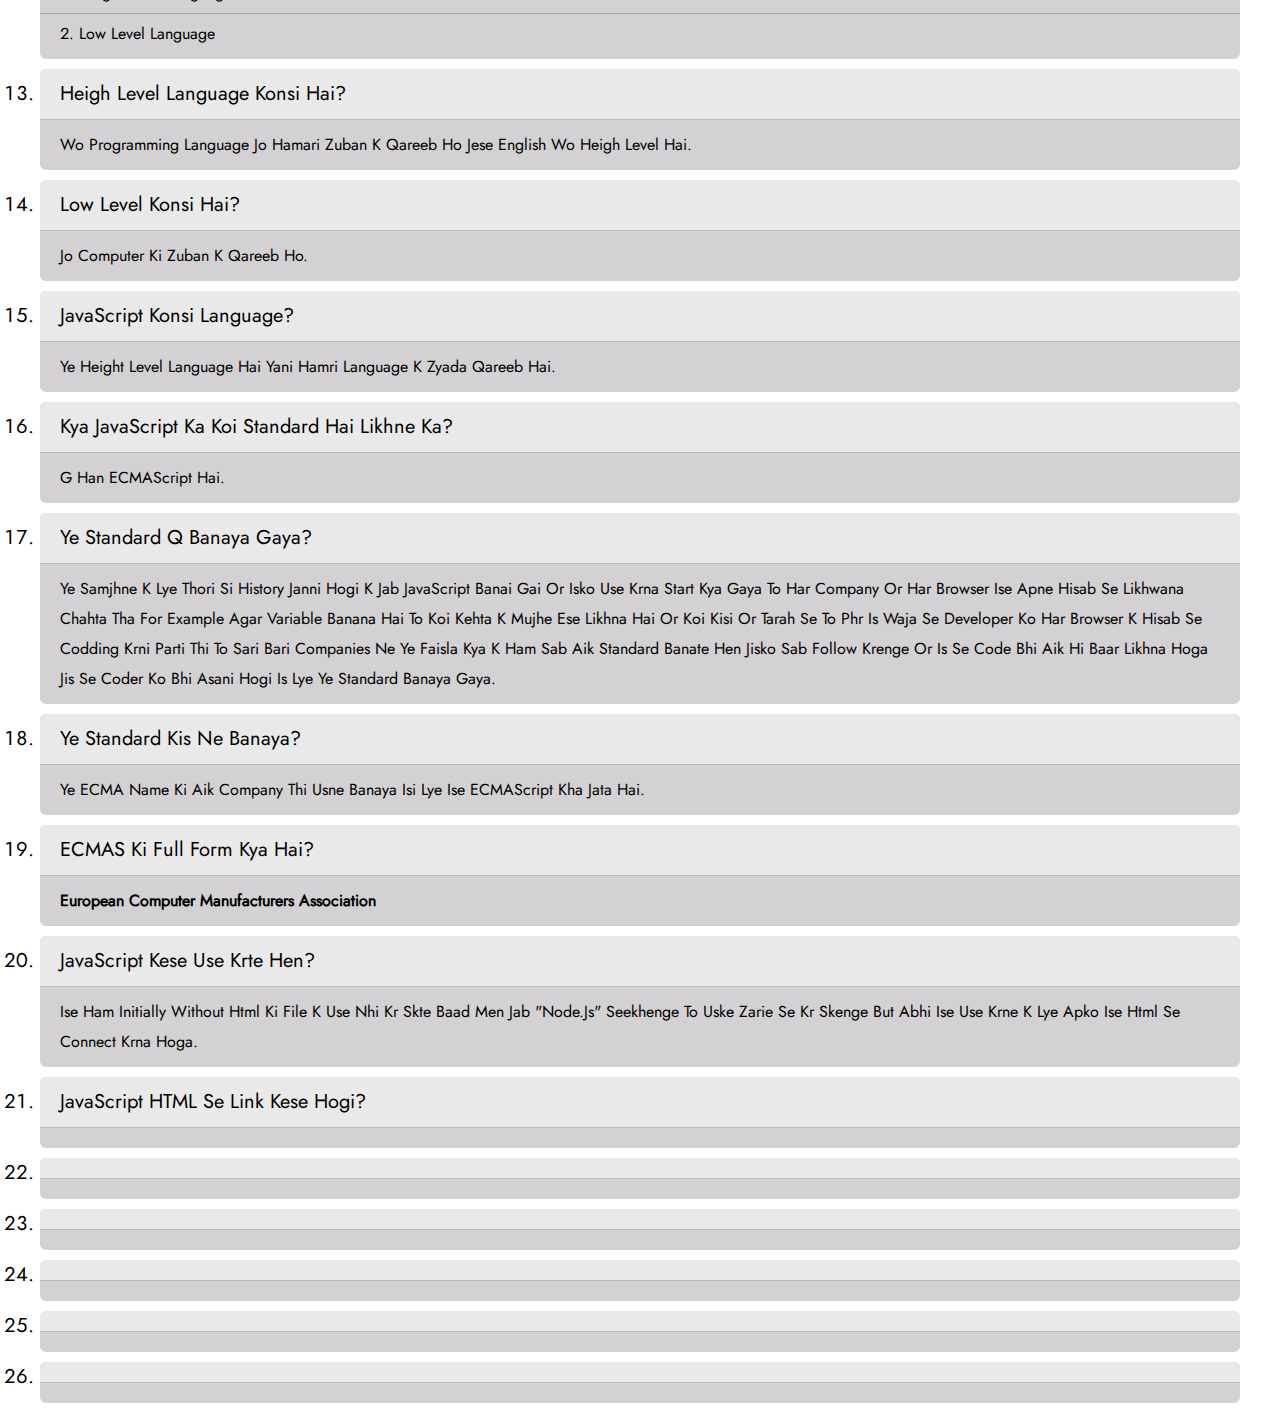
==== commit b2f42e69: "some content is added" ====
--- a/index.html
+++ b/index.html
@@ -231,19 +231,27 @@
 
         <!--!== question 19 ===-->
         <li class="br-radius-6">
-          <p class="question d-flex al-center"></p>
-          <p class="answer d-flex al-center"></p>
+          <p class="question d-flex al-center">ECMAS ki full form kya hai?</p>
+          <p class="answer d-flex al-center">
+            <strong>european computer manufacturers association</strong>
+          </p>
         </li>
 
         <!--!== question 20 ===-->
         <li class="br-radius-6">
-          <p class="question d-flex al-center"></p>
-          <p class="answer d-flex al-center"></p>
+          <p class="question d-flex al-center">JavaScript kese use krte hen?</p>
+          <p class="answer d-flex al-center">
+            ise ham initially without html ki file k use nhi kr skte baad men
+            jab "node.js" seekhenge to uske zarie se kr skenge but abhi ise use
+            krne k lye apko ise html se connect krna hoga.
+          </p>
         </li>
 
         <!--!== question 21 ===-->
         <li class="br-radius-6">
-          <p class="question d-flex al-center"></p>
+          <p class="question d-flex al-center">
+            JavaScript HTML se link kese hogi?
+          </p>
           <p class="answer d-flex al-center"></p>
         </li>
 
--- a/assets/style.css
+++ b/assets/style.css
@@ -6,7 +6,7 @@
 
 :root {
   --mainColor1: Rgb(233, 233, 233);
-  --mainColor2: rgba(192, 190, 192, 0.7);
+  --mainColor2: Rgb(211, 209, 211);
   --lightBg: rgba(200, 200, 200, 0.1);
 }
 
@@ -26,6 +26,7 @@
   scroll-behavior: smooth;
   font-family: "jost";
   text-transform: capitalize;
+  line-height: 3rem;
 }
 
 /*!====== reuseable code ======*/
@@ -88,6 +89,7 @@
   height: 7rem;
   padding: 0 3rem;
   z-index: 1;
+  box-shadow: 0 0 10px rgba(0, 0, 0, 0.2);
 }
 
 .logo {
@@ -119,30 +121,22 @@
 }
 
 a:hover {
-  background-color: rgba(200, 200, 200, 0.4);
+  background-color: var(--mainColor1);
 }
 
 /*!====== main content styling  ======*/
-/*?=== questions ===*/
 
 ol > li {
   font-size: 2rem;
   margin-bottom: 1rem;
+  background-color: var(--mainColor2);
 }
-
-/*?=== answers ===*/
 
 .question {
   border-bottom: 1px solid rgba(0, 0, 0, 0.2);
   background-color: var(--mainColor1);
   border-top-left-radius: 0.6rem;
   border-top-right-radius: 0.6rem;
-}
-.answer {
-  font-size: 1.6rem;
-  background-color: var(--mainColor2);
-  border-bottom-left-radius: 0.6rem;
-  border-bottom-right-radius: 0.6rem;
 }
 
 .question,
@@ -151,7 +145,22 @@
   padding: 1rem 2rem;
 }
 
+.answer,
+ul > li {
+  font-size: 1.6rem;
+}
+
 .answer span {
   font-size: 1.7rem;
   font-weight: bold;
 }
+
+ul > li {
+  padding: 0.5rem 2rem;
+  list-style-position: inside;
+  list-style-type: decimal;
+  border-top: 1px solid rgba(0, 0, 0, 0.2);
+}
+ul > li:last-child {
+  padding-bottom: 1rem;
+}
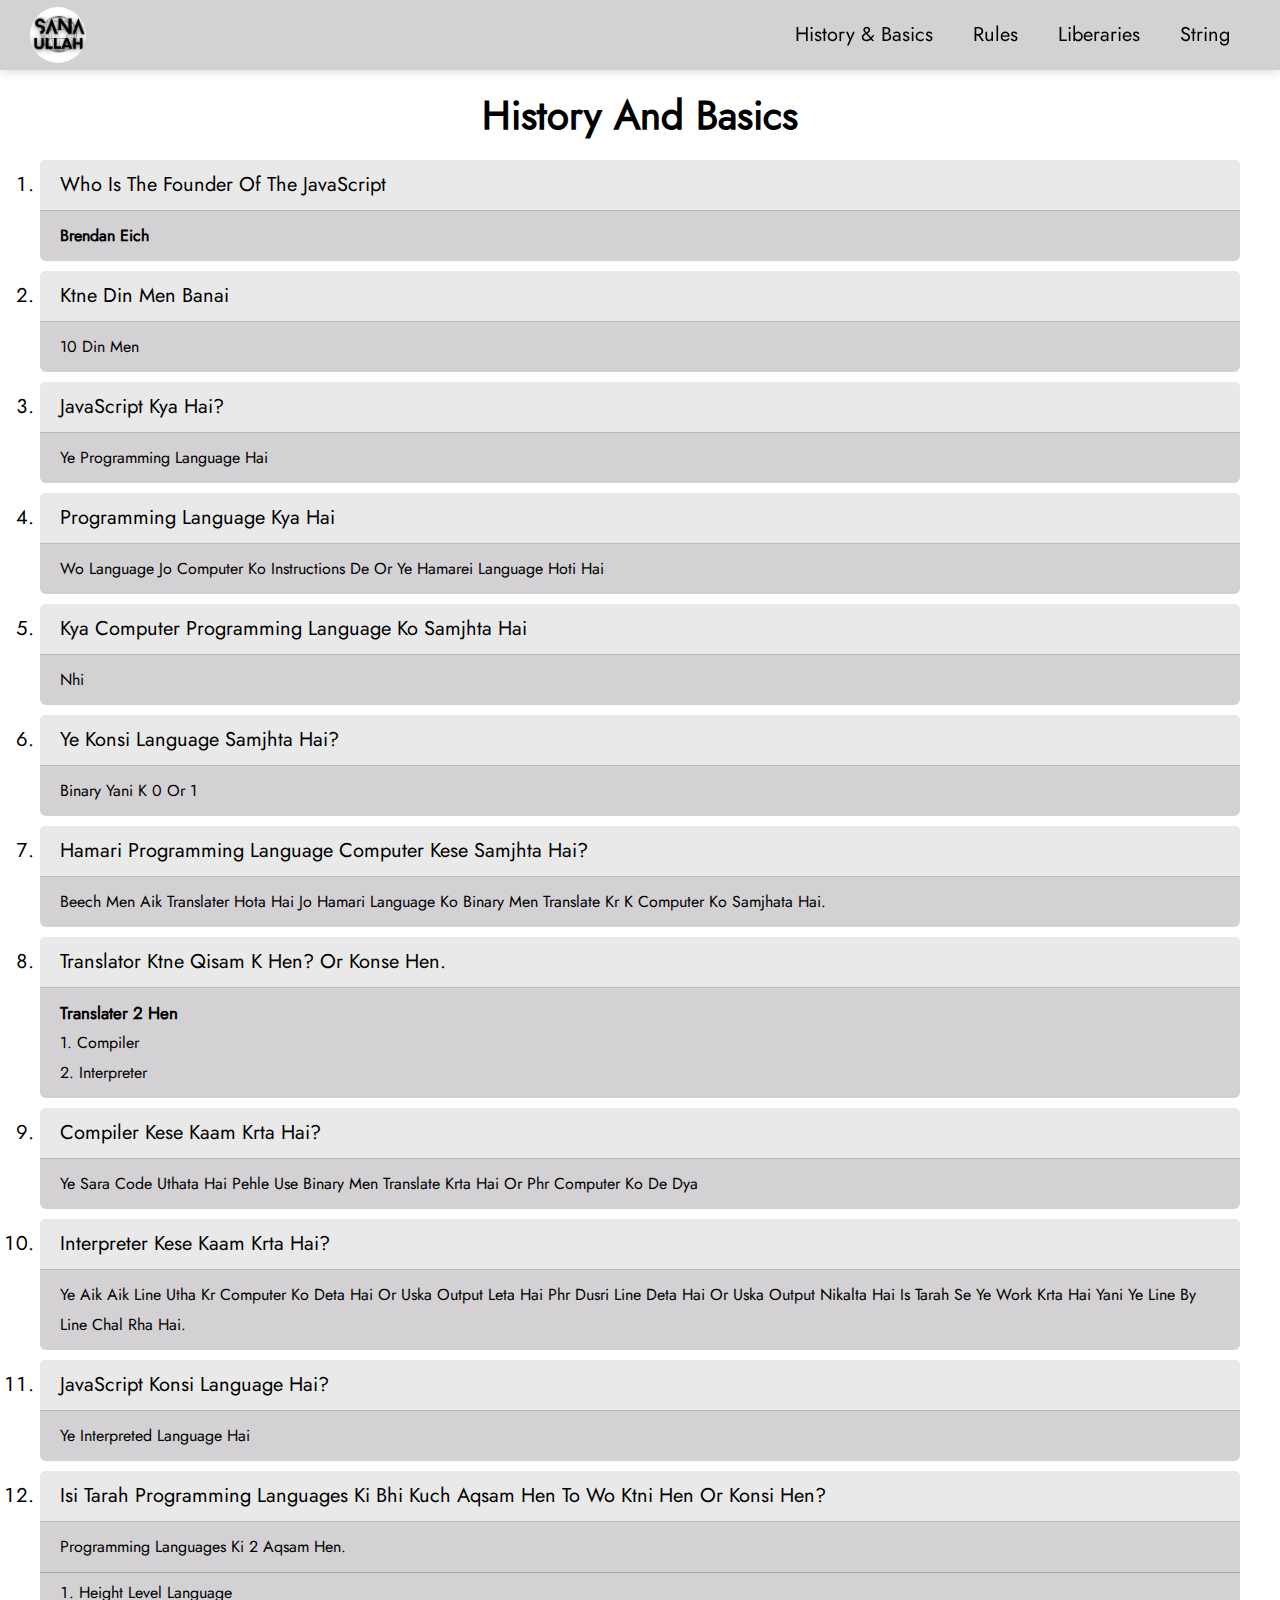
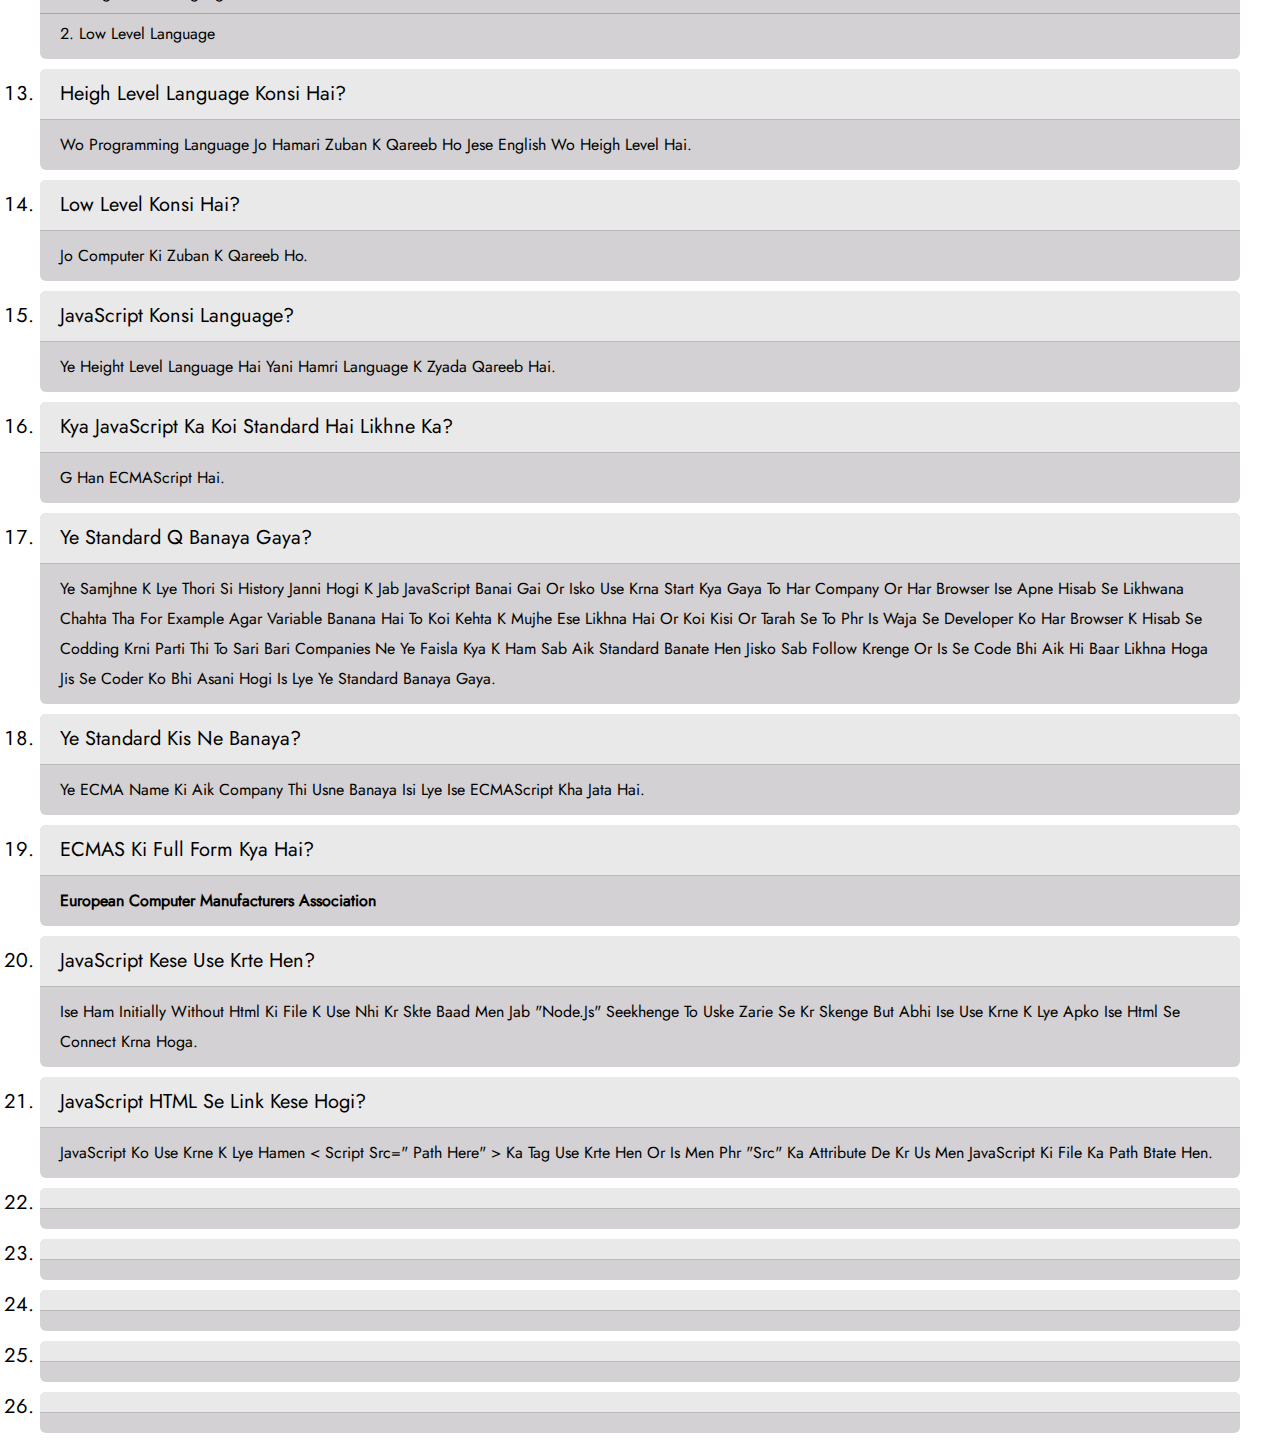
==== commit 2dc4329c: "heading of home file is changed" ====
--- a/index.html
+++ b/index.html
@@ -42,7 +42,9 @@
       </div>
       <!--todo=== navbar links ===-->
       <nav class="navbar d-flex jc-center al-center">
-        <a class="d-flex al-center jc-center" href="./index.html">home</a>
+        <a class="d-flex al-center jc-center" href="./index.html"
+          >history & basics</a
+        >
         <a class="d-flex al-center jc-center" href="./rules.html">rules</a>
         <a class="d-flex al-center jc-center" href="./liberaries.html"
           >liberaries</a
@@ -52,7 +54,7 @@
     </header>
     <!--!====== next section starts =====-->
     <main class="main-container">
-      <h1 class="txt-center">This is My JavaScript</h1>
+      <h1 class="txt-center">history and basics</h1>
 
       <ol>
         <!--!== question 1 ===-->
@@ -252,7 +254,11 @@
           <p class="question d-flex al-center">
             JavaScript HTML se link kese hogi?
           </p>
-          <p class="answer d-flex al-center"></p>
+          <p class="answer d-flex al-center">
+            JavaScript ko use krne k lye hamen &lt; script src=" path here" &gt;
+            ka tag use krte hen or is men phr "src" ka attribute de kr us men
+            JavaScript ki file ka path btate hen.
+          </p>
         </li>
 
         <!--!== question 22 ===-->
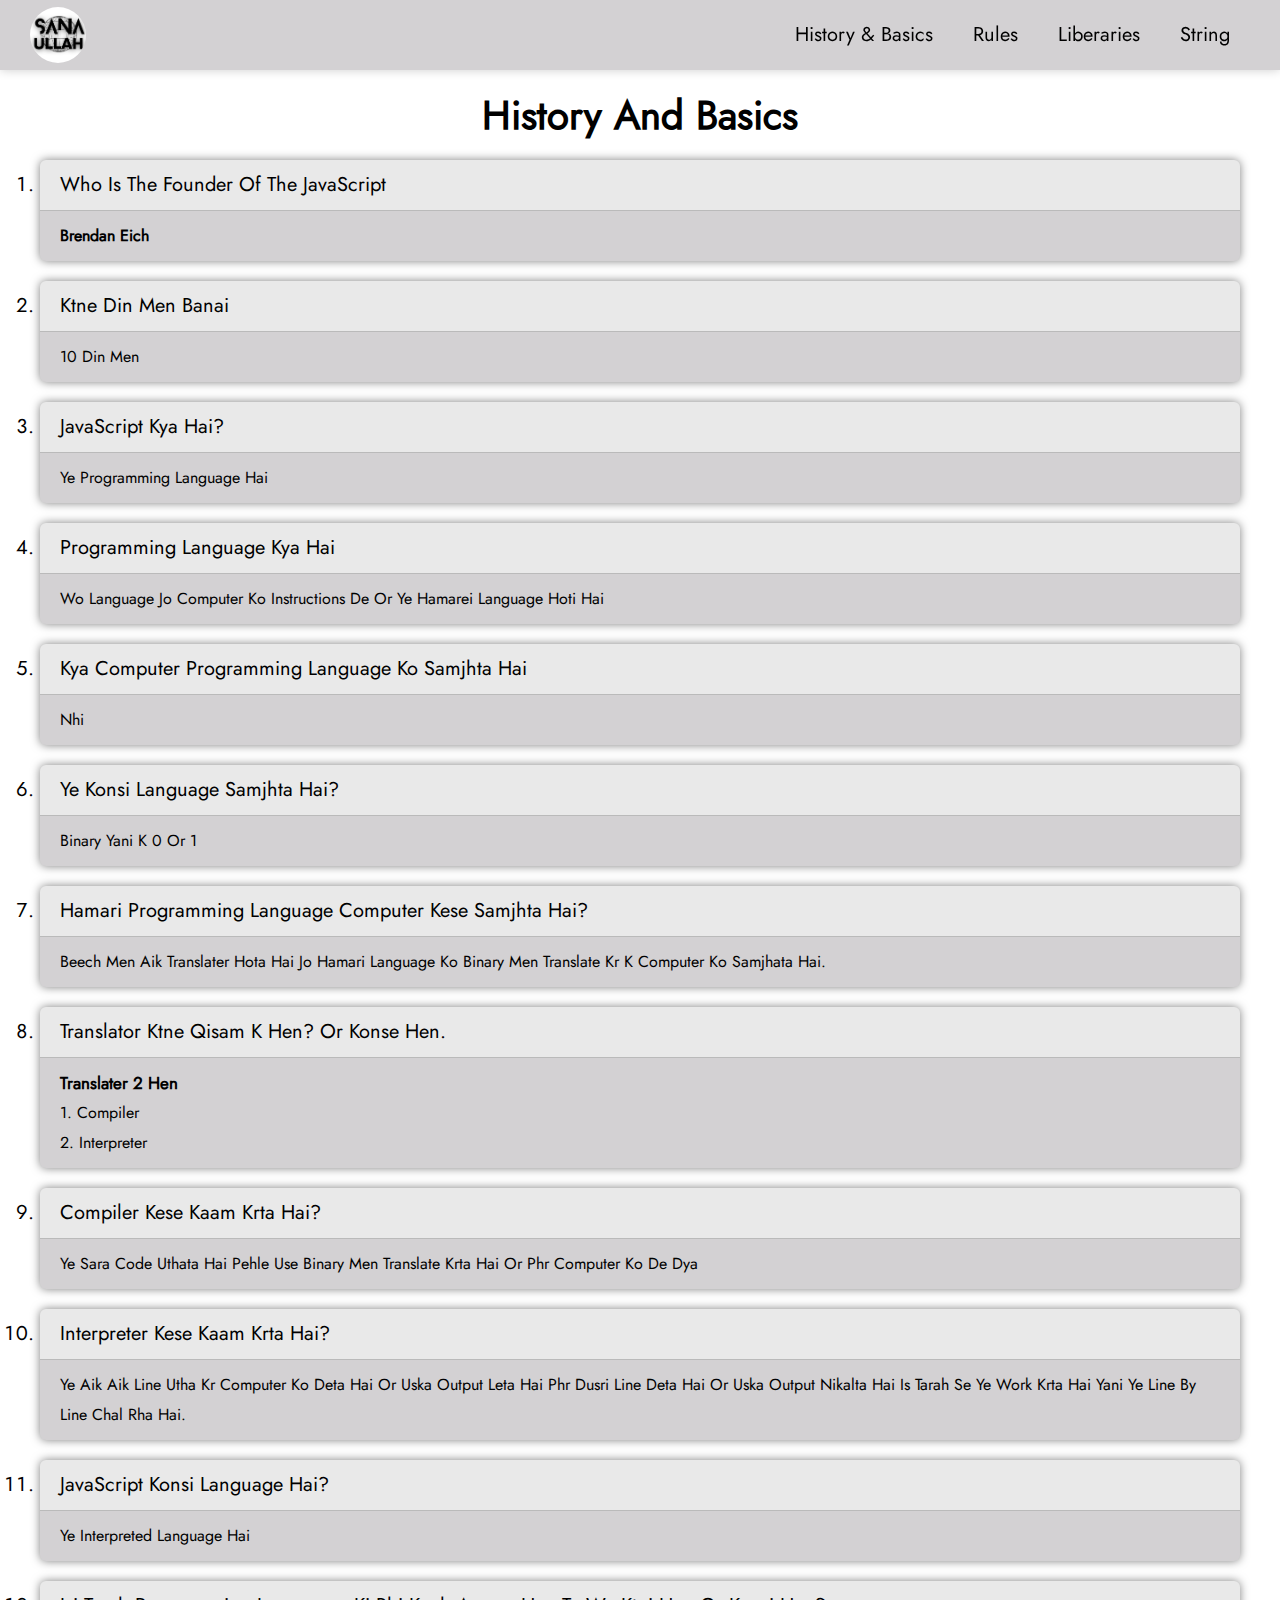
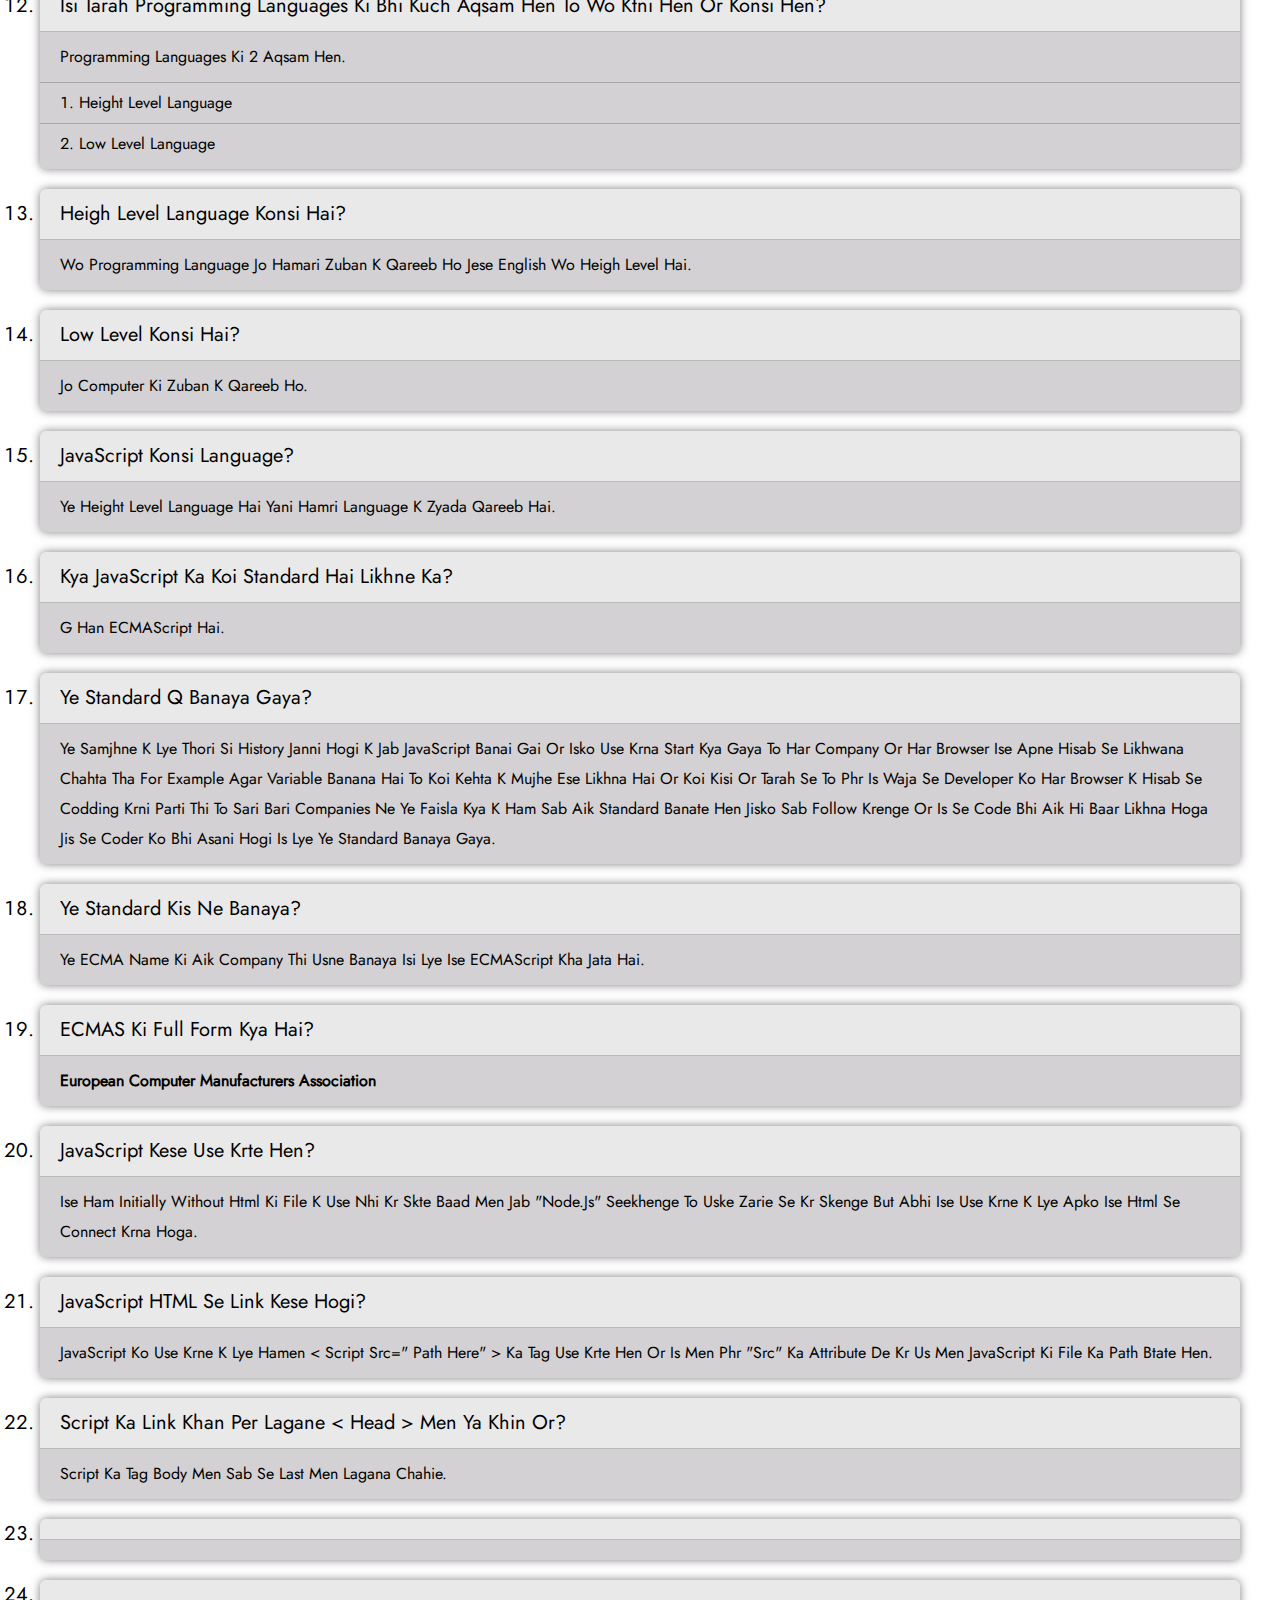
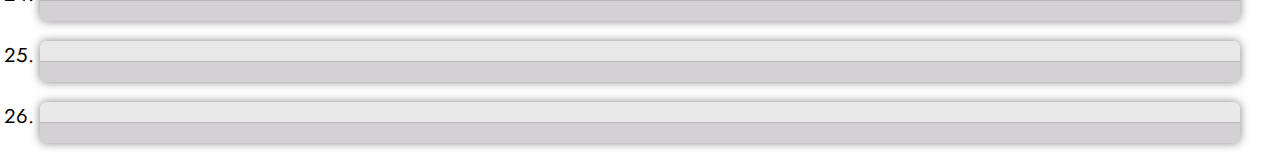
==== commit d6dc09d6: "question number 22 is added" ====
--- a/index.html
+++ b/index.html
@@ -263,8 +263,12 @@
 
         <!--!== question 22 ===-->
         <li class="br-radius-6">
-          <p class="question d-flex al-center"></p>
-          <p class="answer d-flex al-center"></p>
+          <p class="question d-flex al-center">
+            script ka link khan per lagane &lt; head &gt; men ya khin or?
+          </p>
+          <p class="answer d-flex al-center">
+            script ka tag body men sab se last men lagana chahie.
+          </p>
         </li>
 
         <!--!== question 23 ===-->
--- a/assets/style.css
+++ b/assets/style.css
@@ -128,8 +128,9 @@
 
 ol > li {
   font-size: 2rem;
-  margin-bottom: 1rem;
+  margin-bottom: 2rem;
   background-color: var(--mainColor2);
+  box-shadow: 0 0 10px rgba(0, 0, 0, 0.5);
 }
 
 .question {
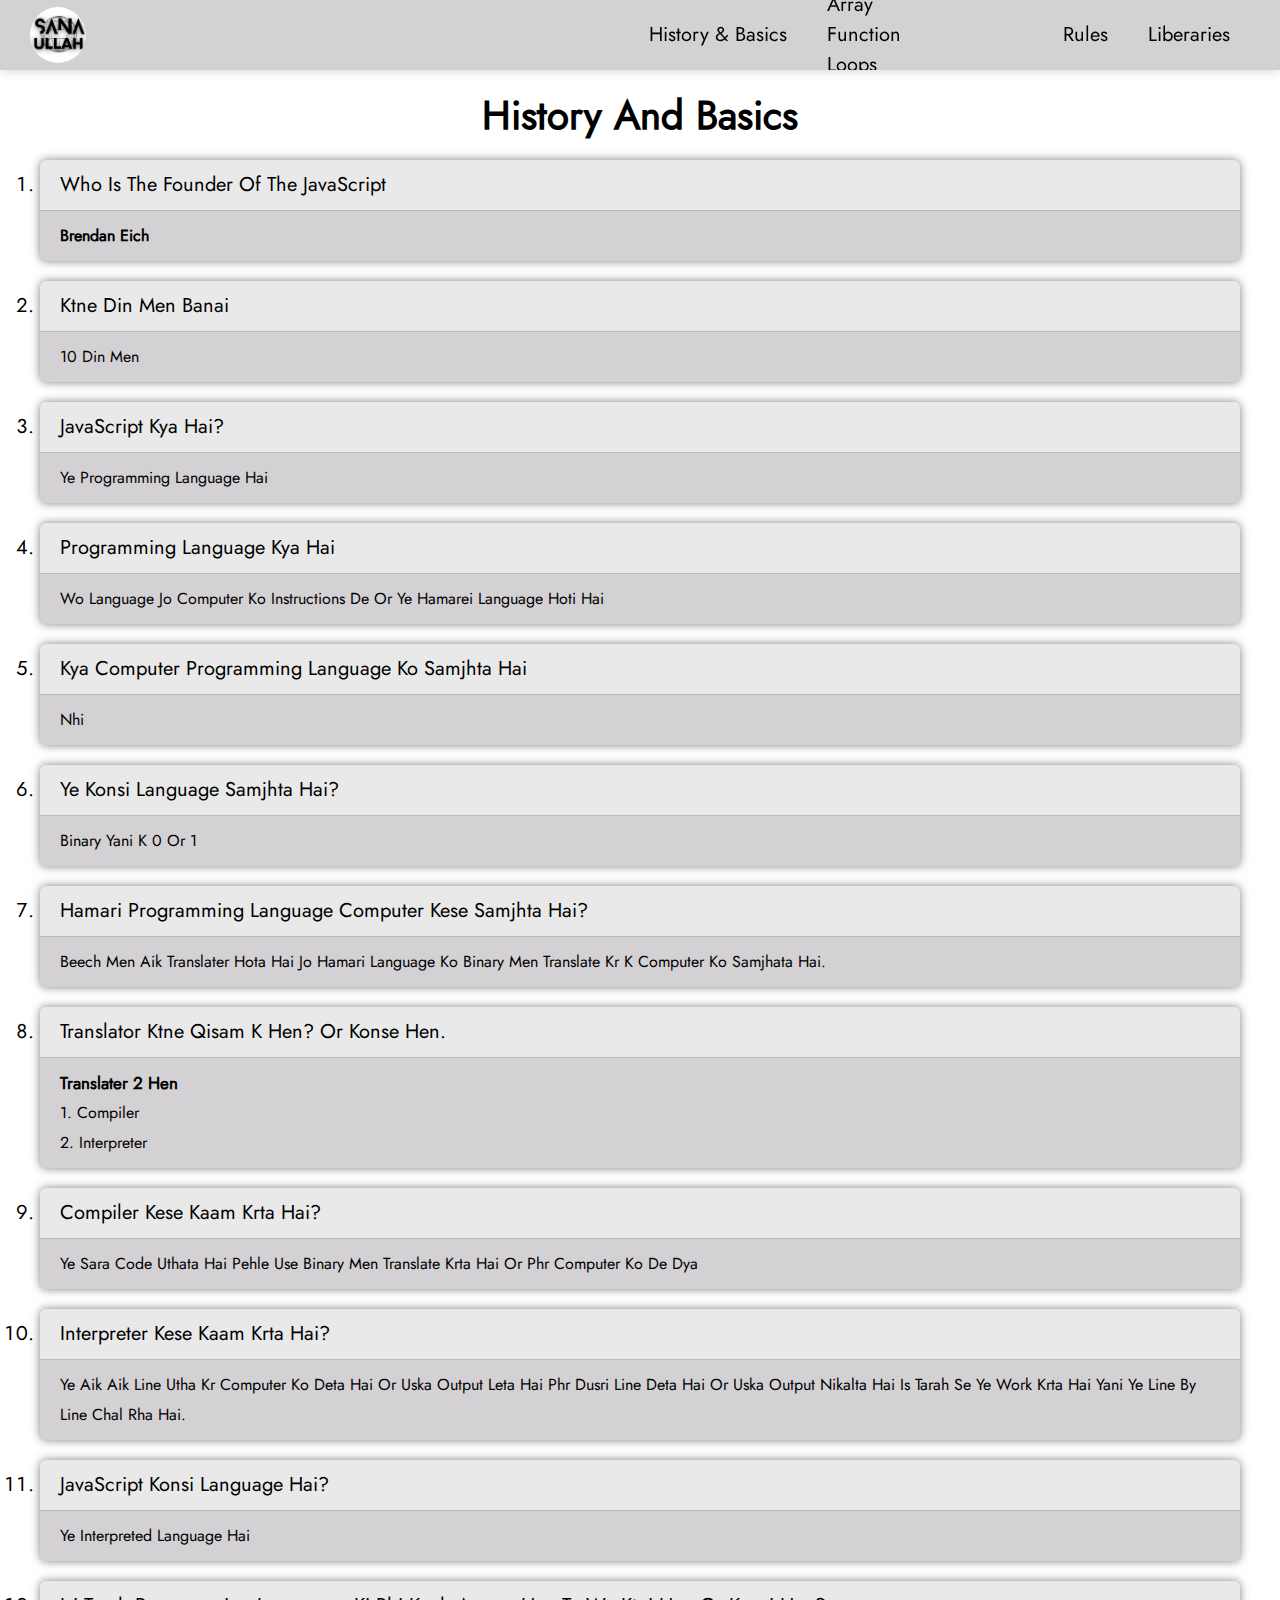
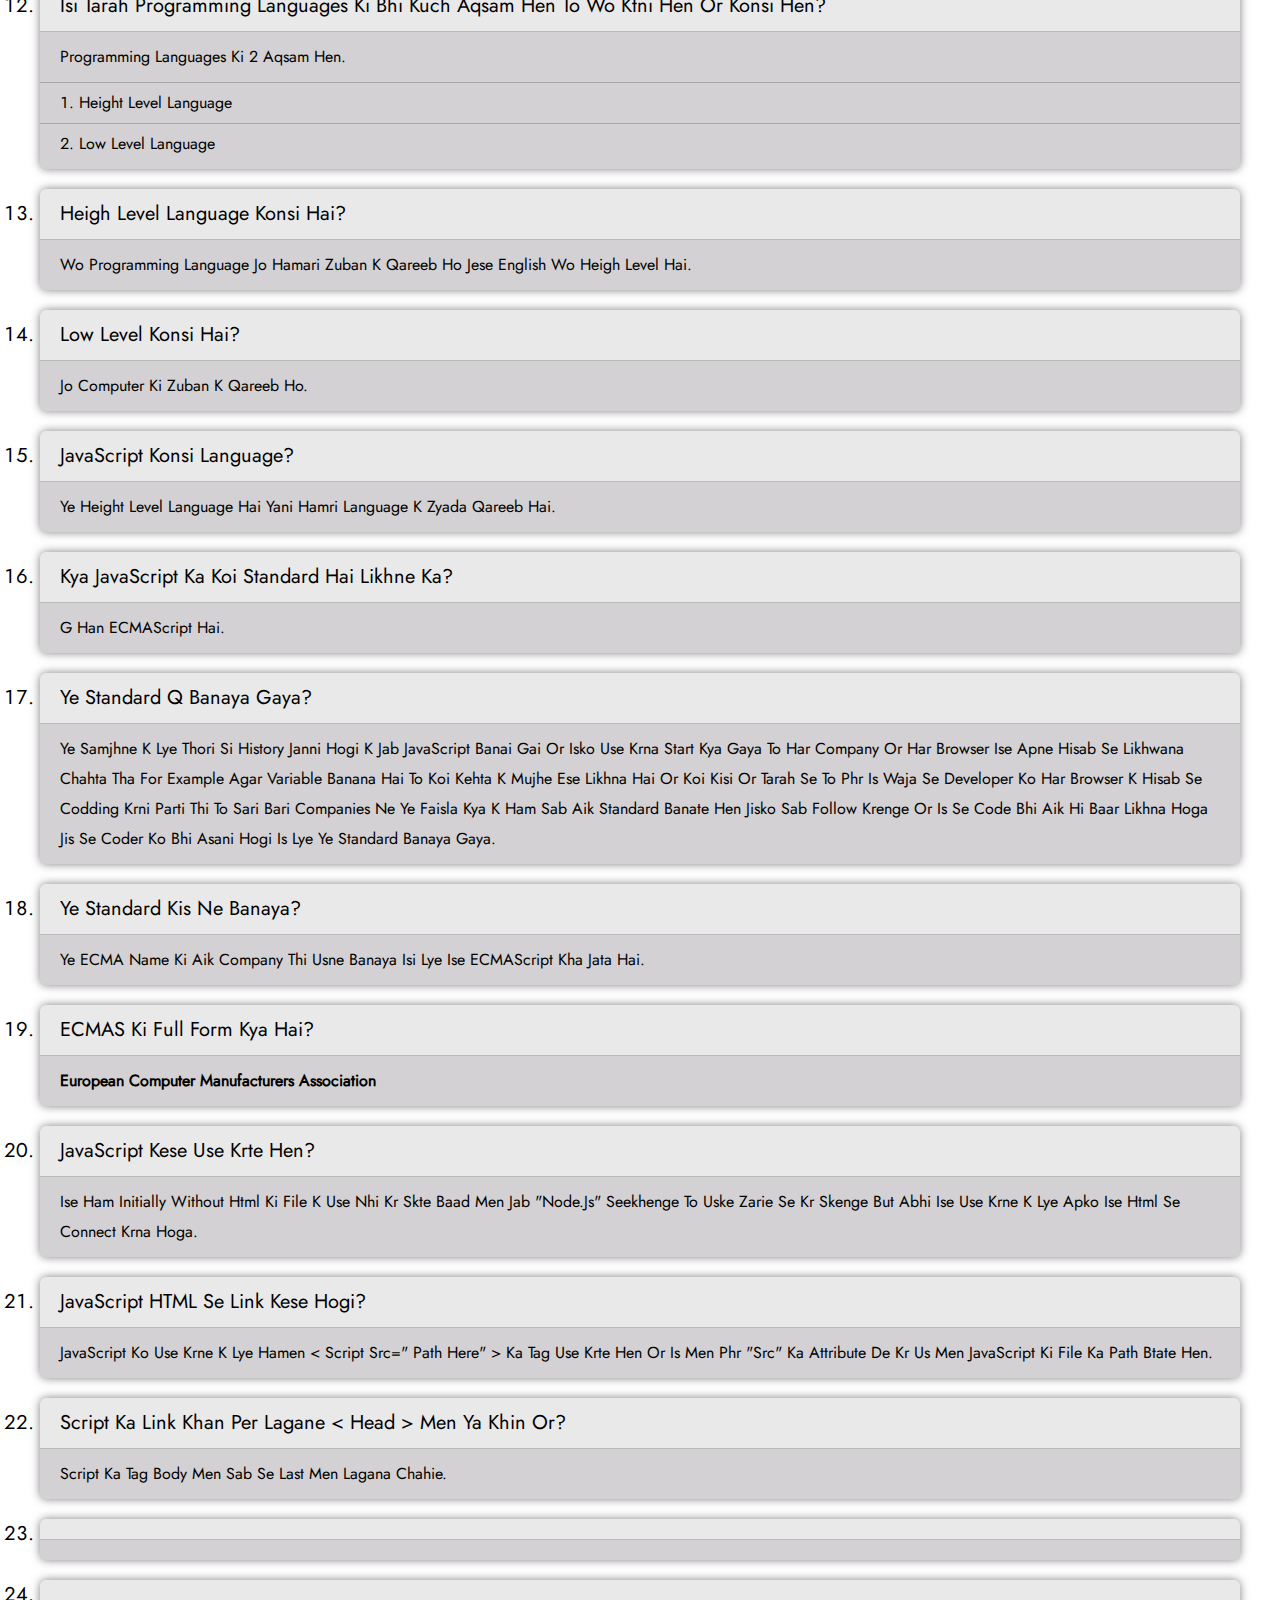
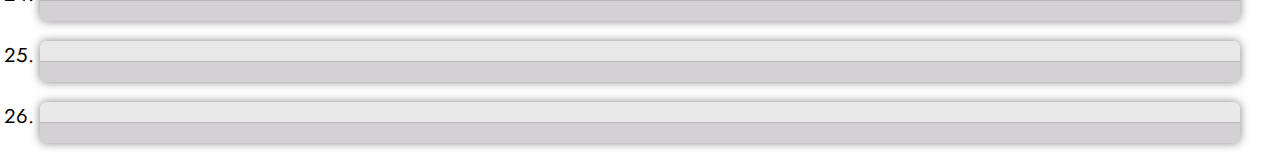
==== commit 7ab98c1e: "sub menu is added to the hole website" ====
--- a/index.html
+++ b/index.html
@@ -41,15 +41,56 @@
         <i class="d-none fa-solid fa-xmark cancel-btn"></i>
       </div>
       <!--todo=== navbar links ===-->
-      <nav class="navbar d-flex jc-center al-center">
+      <nav class="navbar transition-2 d-flex jc-center al-center">
+        <!--!== link one ===-->
         <a class="d-flex al-center jc-center" href="./index.html"
           >history & basics</a
         >
+        <!--!== link two ===-->
+        <div class="link-cover transition-2 p-relative h-100">
+          <!--?=== link ===-->
+          <a class="toggle-menu d-flex al-center jc-between" href="#"
+            >topics
+            <!--?=== toggle btns ===-->
+            <div class="toggle-btns">
+              <i class="fa-solid fa-plus menu-bar"></i>
+              <i class="d-none fa-solid fa-minus cancel-btn"></i></div
+          ></a>
+          <!--?=== subMenu ===-->
+          <div class="subMenu transition-2 p-absolute d-flex jc-center dir-col">
+            <a class="d-flex al-center h-100" href="./variables.html"
+              >variables</a
+            >
+            <a class="d-flex al-center h-100" href="./string.html">string</a>
+            <a class="d-flex al-center h-100" href="./number.html">number</a>
+            <a class="d-flex al-center h-100" href="./array.html">array</a>
+            <a class="d-flex al-center h-100" href="./function.html"
+              >function</a
+            >
+            <a class="d-flex al-center h-100" href="./loop.html">loops</a>
+
+            <a
+              class="d-flex al-center h-100"
+              href="./conditional-statement.html"
+              >conditional statements</a
+            >
+
+            <a class="d-flex al-center h-100" href="./object.html">object</a>
+
+            <a class="d-flex al-center h-100" href="./dom.html"
+              >DOM manipulation</a
+            >
+
+            <a class="d-flex al-center h-100" href="./events.html">events</a>
+          </div>
+        </div>
+        <!--!== link three ===-->
         <a class="d-flex al-center jc-center" href="./rules.html">rules</a>
+
+        <!--!== link four ===-->
         <a class="d-flex al-center jc-center" href="./liberaries.html"
           >liberaries</a
         >
-        <a class="d-flex al-center jc-center" href="./string.html">String</a>
       </nav>
     </header>
     <!--!====== next section starts =====-->
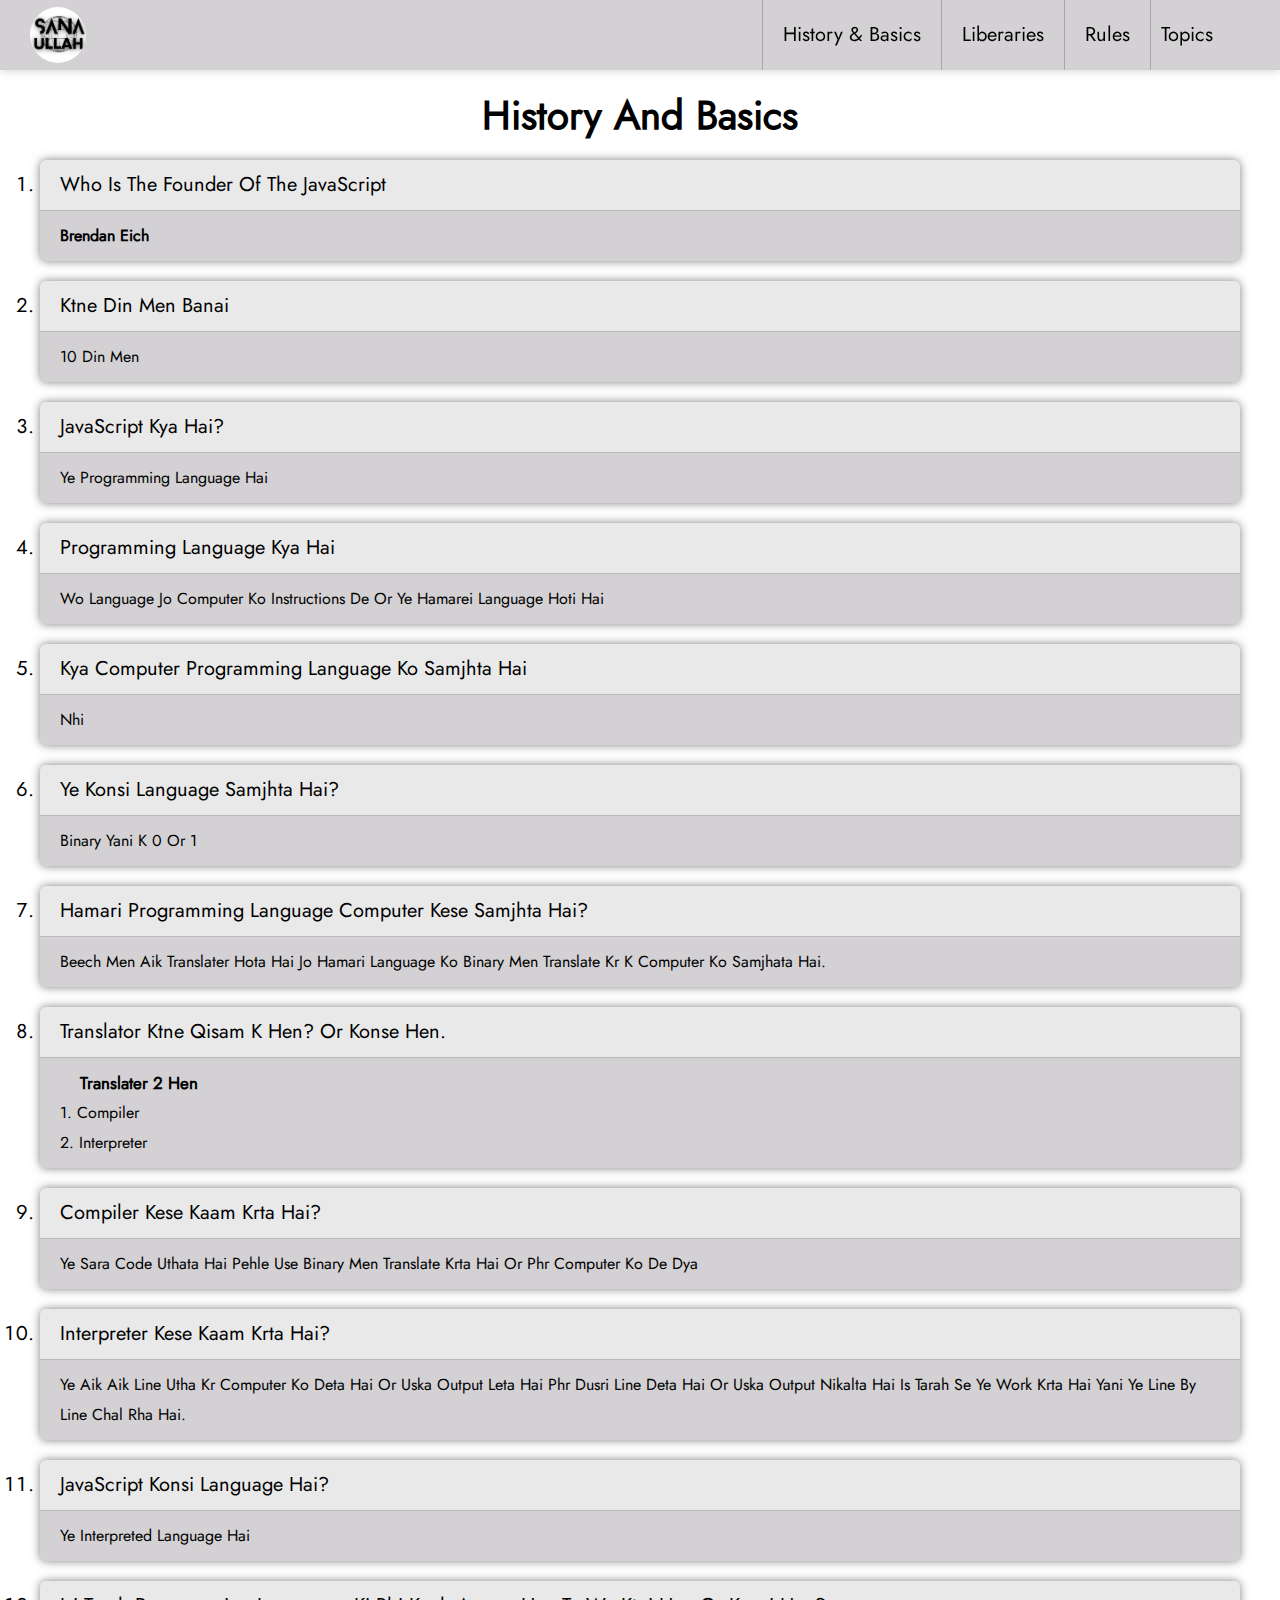
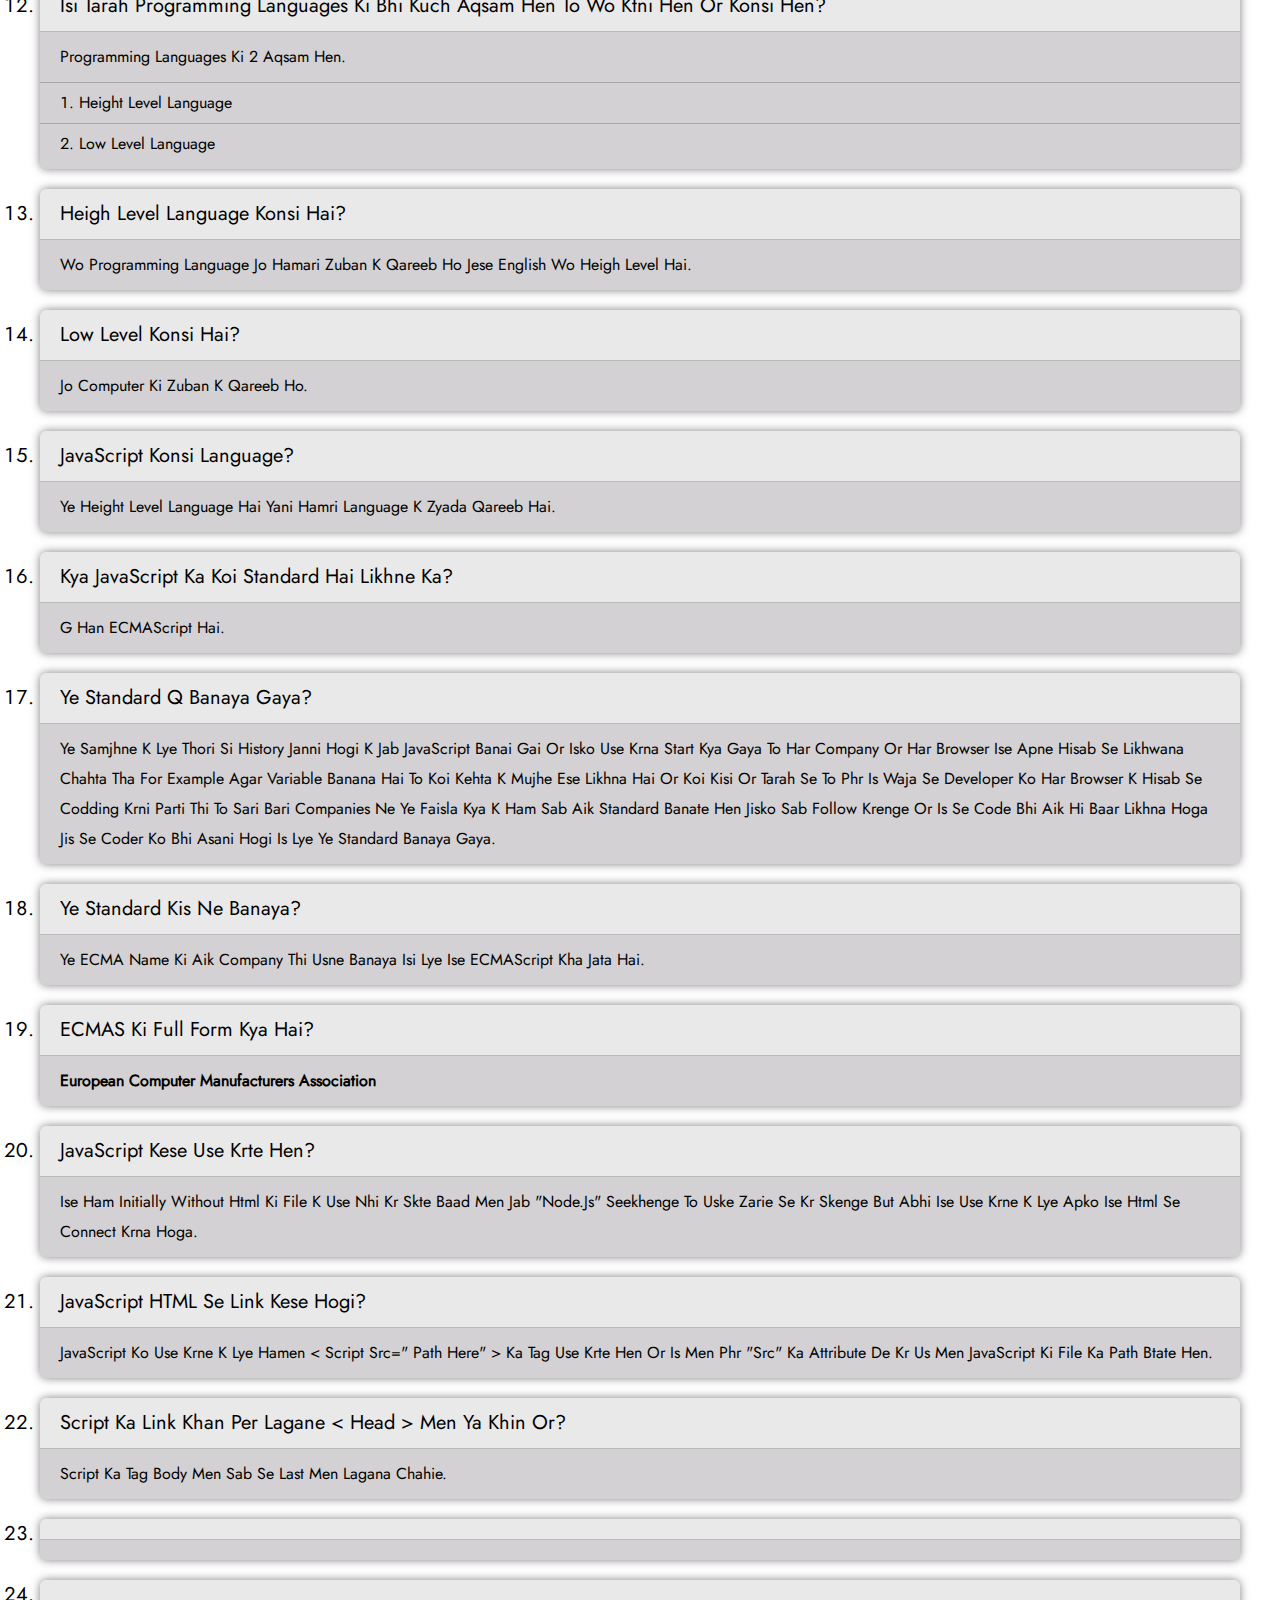
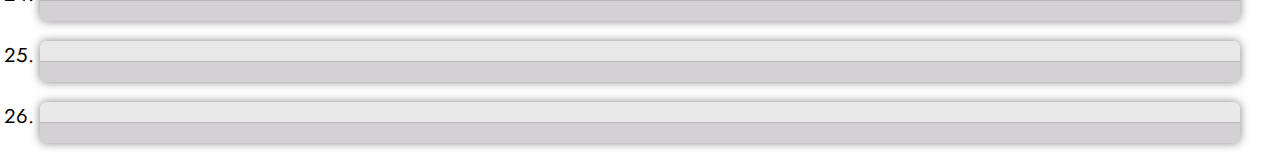
==== commit c93e7db4: "sub menu has been responsive now and has added to hole website" ====
--- a/index.html
+++ b/index.html
@@ -47,17 +47,27 @@
           >history & basics</a
         >
         <!--!== link two ===-->
+        <a class="d-flex al-center jc-center" href="./liberaries.html"
+          >liberaries</a
+        >
+        <!--!== link three ===-->
+        <a class="d-flex al-center jc-center" href="./rules.html">rules</a>
+
+        <!--!== link four ===-->
+
         <div class="link-cover transition-2 p-relative h-100">
           <!--?=== link ===-->
-          <a class="toggle-menu d-flex al-center jc-between" href="#"
+          <span class="toggle-menu d-flex al-center jc-between" href="#"
             >topics
             <!--?=== toggle btns ===-->
             <div class="toggle-btns">
-              <i class="fa-solid fa-plus menu-bar"></i>
-              <i class="d-none fa-solid fa-minus cancel-btn"></i></div
-          ></a>
-          <!--?=== subMenu ===-->
-          <div class="subMenu transition-2 p-absolute d-flex jc-center dir-col">
+              <i class="fa-solid fa-plus"></i>
+              <i class="d-none fa-solid fa-minus"></i></div
+          ></span>
+          <!--?=== web-subMenu ===-->
+          <div
+            class="web-subMenu transition-2 p-absolute d-flex jc-center dir-col"
+          >
             <a class="d-flex al-center h-100" href="./variables.html"
               >variables</a
             >
@@ -84,13 +94,29 @@
             <a class="d-flex al-center h-100" href="./events.html">events</a>
           </div>
         </div>
-        <!--!== link three ===-->
-        <a class="d-flex al-center jc-center" href="./rules.html">rules</a>
-
-        <!--!== link four ===-->
-        <a class="d-flex al-center jc-center" href="./liberaries.html"
-          >liberaries</a
-        >
+        <!--!== mob-subMenu ===-->
+        <div class="d-none transition-2 mob-subMenu d-flex jc-center dir-col">
+          <a class="d-flex al-center h-100" href="./variables.html"
+            >variables</a
+          >
+          <a class="d-flex al-center h-100" href="./string.html">string</a>
+          <a class="d-flex al-center h-100" href="./number.html">number</a>
+          <a class="d-flex al-center h-100" href="./array.html">array</a>
+          <a class="d-flex al-center h-100" href="./function.html">function</a>
+          <a class="d-flex al-center h-100" href="./loop.html">loops</a>
+
+          <a class="d-flex al-center h-100" href="./conditional-statement.html"
+            >conditional statements</a
+          >
+
+          <a class="d-flex al-center h-100" href="./object.html">object</a>
+
+          <a class="d-flex al-center h-100" href="./dom.html"
+            >DOM manipulation</a
+          >
+
+          <a class="d-flex al-center h-100" href="./events.html">events</a>
+        </div>
       </nav>
     </header>
     <!--!====== next section starts =====-->
--- a/assets/style.css
+++ b/assets/style.css
@@ -61,6 +61,17 @@
 .p-relative {
   position: relative;
 }
+.p-absolute {
+  content: "";
+  position: absolute;
+}
+
+.h-100 {
+  height: 100%;
+}
+.w-100 {
+  width: 100%;
+}
 
 .main-container {
   margin-top: 10rem;
@@ -77,6 +88,14 @@
   -moz-border-radius: 0.6rem;
   -ms-border-radius: 0.6rem;
   -o-border-radius: 0.6rem;
+}
+
+.transition-2 {
+  transition: all 0.2s linear;
+  -webkit-transition: all 0.2s linear;
+  -moz-transition: all 0.2s linear;
+  -ms-transition: all 0.2s linear;
+  -o-transition: all 0.2s linear;
 }
 
 /*!====== header styling starts ======*/
@@ -97,10 +116,10 @@
   background: transparent;
   overflow: hidden;
   border-radius: 50%;
-  -webkit-border-radius: 50%;
-  -moz-border-radius: 50%;
-  -ms-border-radius: 50%;
-  -o-border-radius: 50%;
+  -webkit-border-radius: ;
+  -moz-border-radius: ;
+  -ms-border-radius: ;
+  -o-border-radius: ;
 }
 
 .toggle-btns {
@@ -109,19 +128,66 @@
 }
 
 .navbar {
-  overflow-x: hidden;
-  height: 100%;
-}
-
-a {
+  height: 100%;
+}
+
+:is(.navbar, .link-cover) > :is(a, span) {
+  border: 1px solid rgba(0, 0, 0, 0.2);
+  border-block: none;
+  border-right: none;
+}
+
+.link-cover > :is(a, span) {
+  width: 10rem;
+  padding: 0 1rem;
+}
+
+.link-cover > :is(a, span) > .toggle-btns {
+  font-size: 1.4rem;
+}
+
+.showMenu > :is(a, span) > .toggle-btns .fa-plus {
+  display: none;
+}
+
+.showMenu > :is(a, span) > .toggle-btns .fa-minus {
+  display: block;
+}
+
+a,
+span {
   height: 100%;
   color: #000;
   font-size: 2rem;
   padding: 0 2rem;
 }
 
-a:hover {
+:is(a, span):hover {
   background-color: var(--mainColor1);
+}
+:is(.web-subMenu, .mob-subMenu) {
+  top: 100%;
+  right: 0;
+  background-color: var(--mainColor1);
+  overflow: hidden;
+  height: 0%;
+}
+
+.showMenu :is(.web-subMenu, .mob-subMenu) {
+  height: 45rem;
+}
+:is(.web-subMenu, .mob-subMenu) a {
+  white-space: nowrap;
+  border-top: 1px solid rgba(0, 0, 0, 0.2);
+  padding: 0.7rem 2rem;
+}
+
+:is(.web-subMenu, .mob-subMenu) a:hover {
+  background-color: var(--mainColor2);
+}
+
+.mob-subMenu {
+  background-color: var(--mainColor2);
 }
 
 /*!====== main content styling  ======*/
--- a/assets/responsive.css
+++ b/assets/responsive.css
@@ -4,10 +4,12 @@
     background-color: rgba(230, 230, 230, 1);
   }
   .toggle-btns,
-  .menu-bar {
+  .menu-bar,
+  .mob-subMenu {
     display: block;
   }
-  .show .menu-bar {
+  .show .menu-bar,
+  .web-subMenu {
     display: none;
   }
   .show .cancel-btn {
@@ -23,25 +25,38 @@
     flex-direction: column;
     align-items: start;
     justify-content: start;
-    overflow-y: scroll;
-    transition: all 0.2s linear;
-    -webkit-transition: all 0.2s linear;
-    -moz-transition: all 0.2s linear;
-    -ms-transition: all 0.2s linear;
-    -o-transition: all 0.2s linear;
+    overflow: auto;
   }
 
   .show .navbar {
     width: 50%;
   }
 
-  .navbar a {
+  .navbar :is(a, span) {
     white-space: nowrap;
     justify-content: start;
     width: 100%;
     height: auto;
     padding: 1rem 2rem;
     border-bottom: 1px solid rgba(0, 0, 0, 0.2);
+  }
+
+  .link-cover {
+    height: auto;
+  }
+  .link-cover > span {
+    justify-content: space-between;
+  }
+
+  .link-cover,
+  .web-subMenu,
+  .mob-subMenu {
+    width: 100%;
+  }
+
+  .showMenu .mob-subMenu {
+    height: 80rem;
+    overflow: visible;
   }
 }
 
